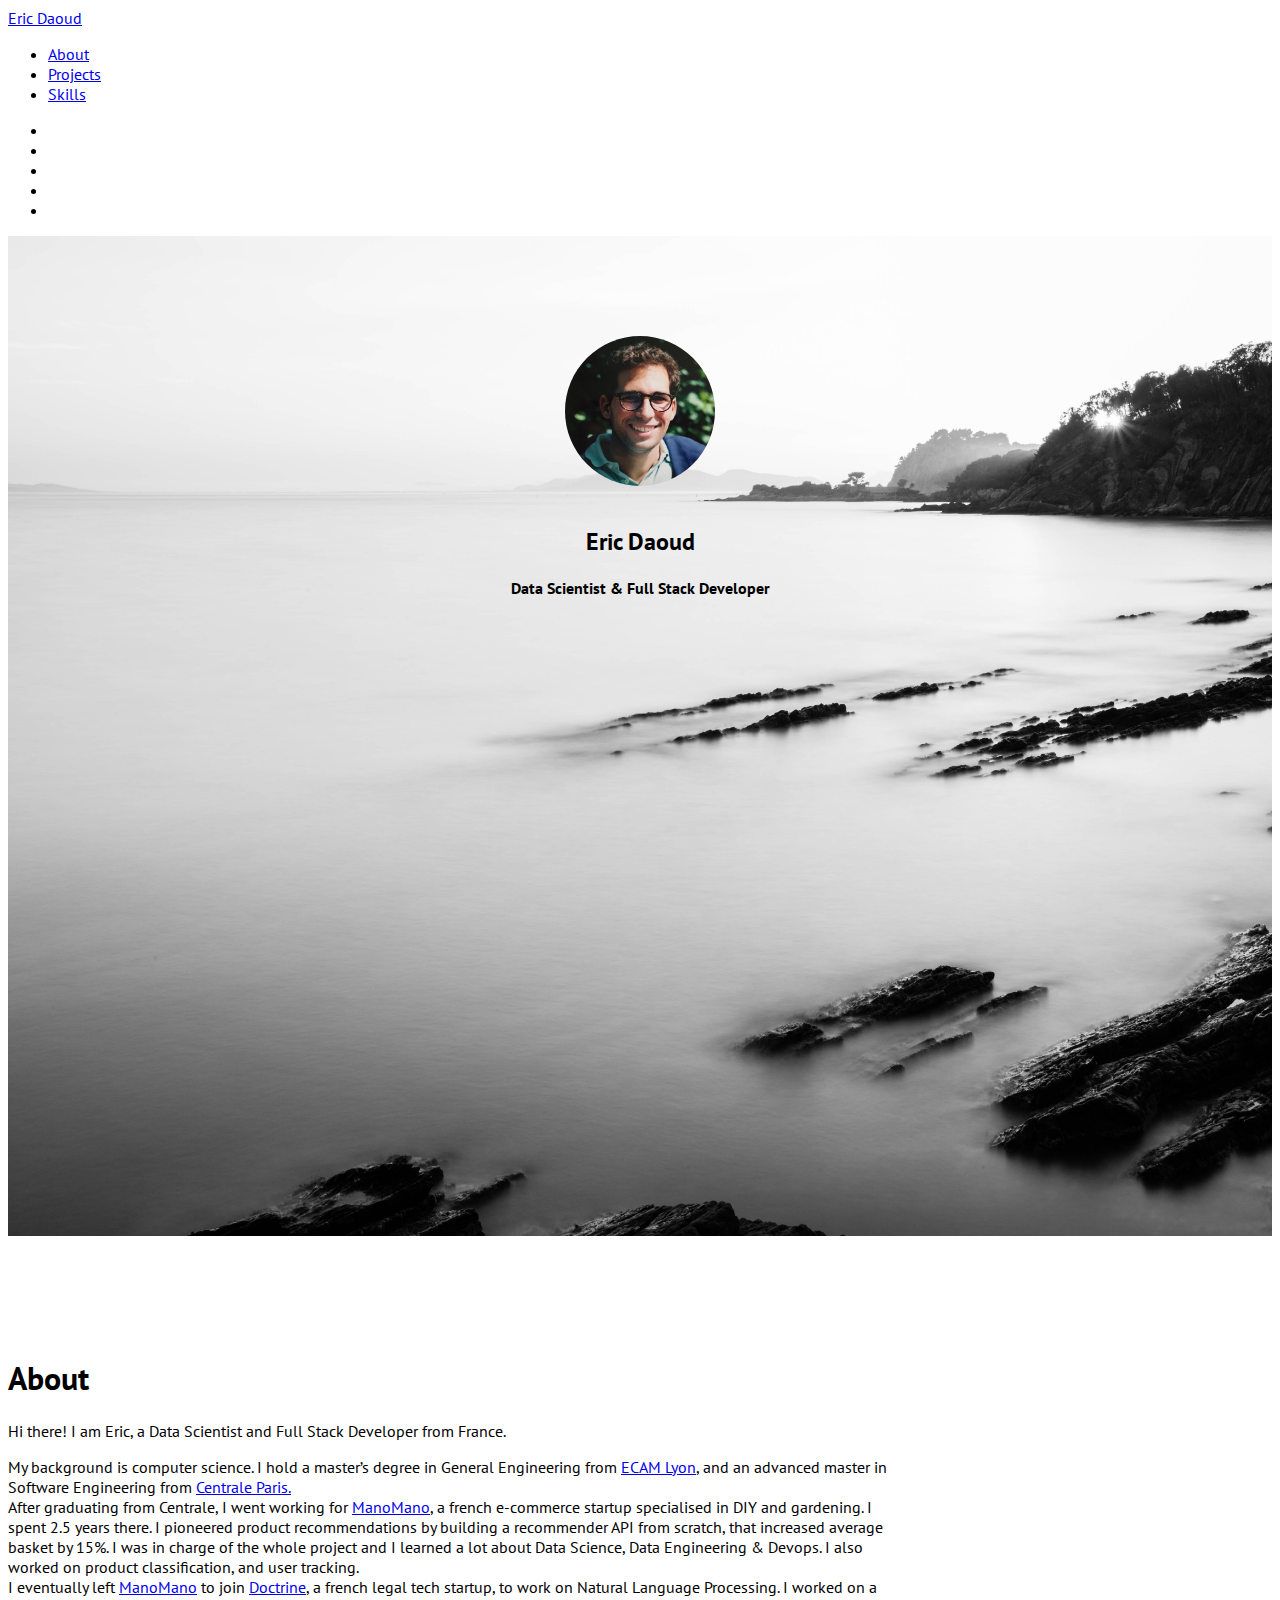
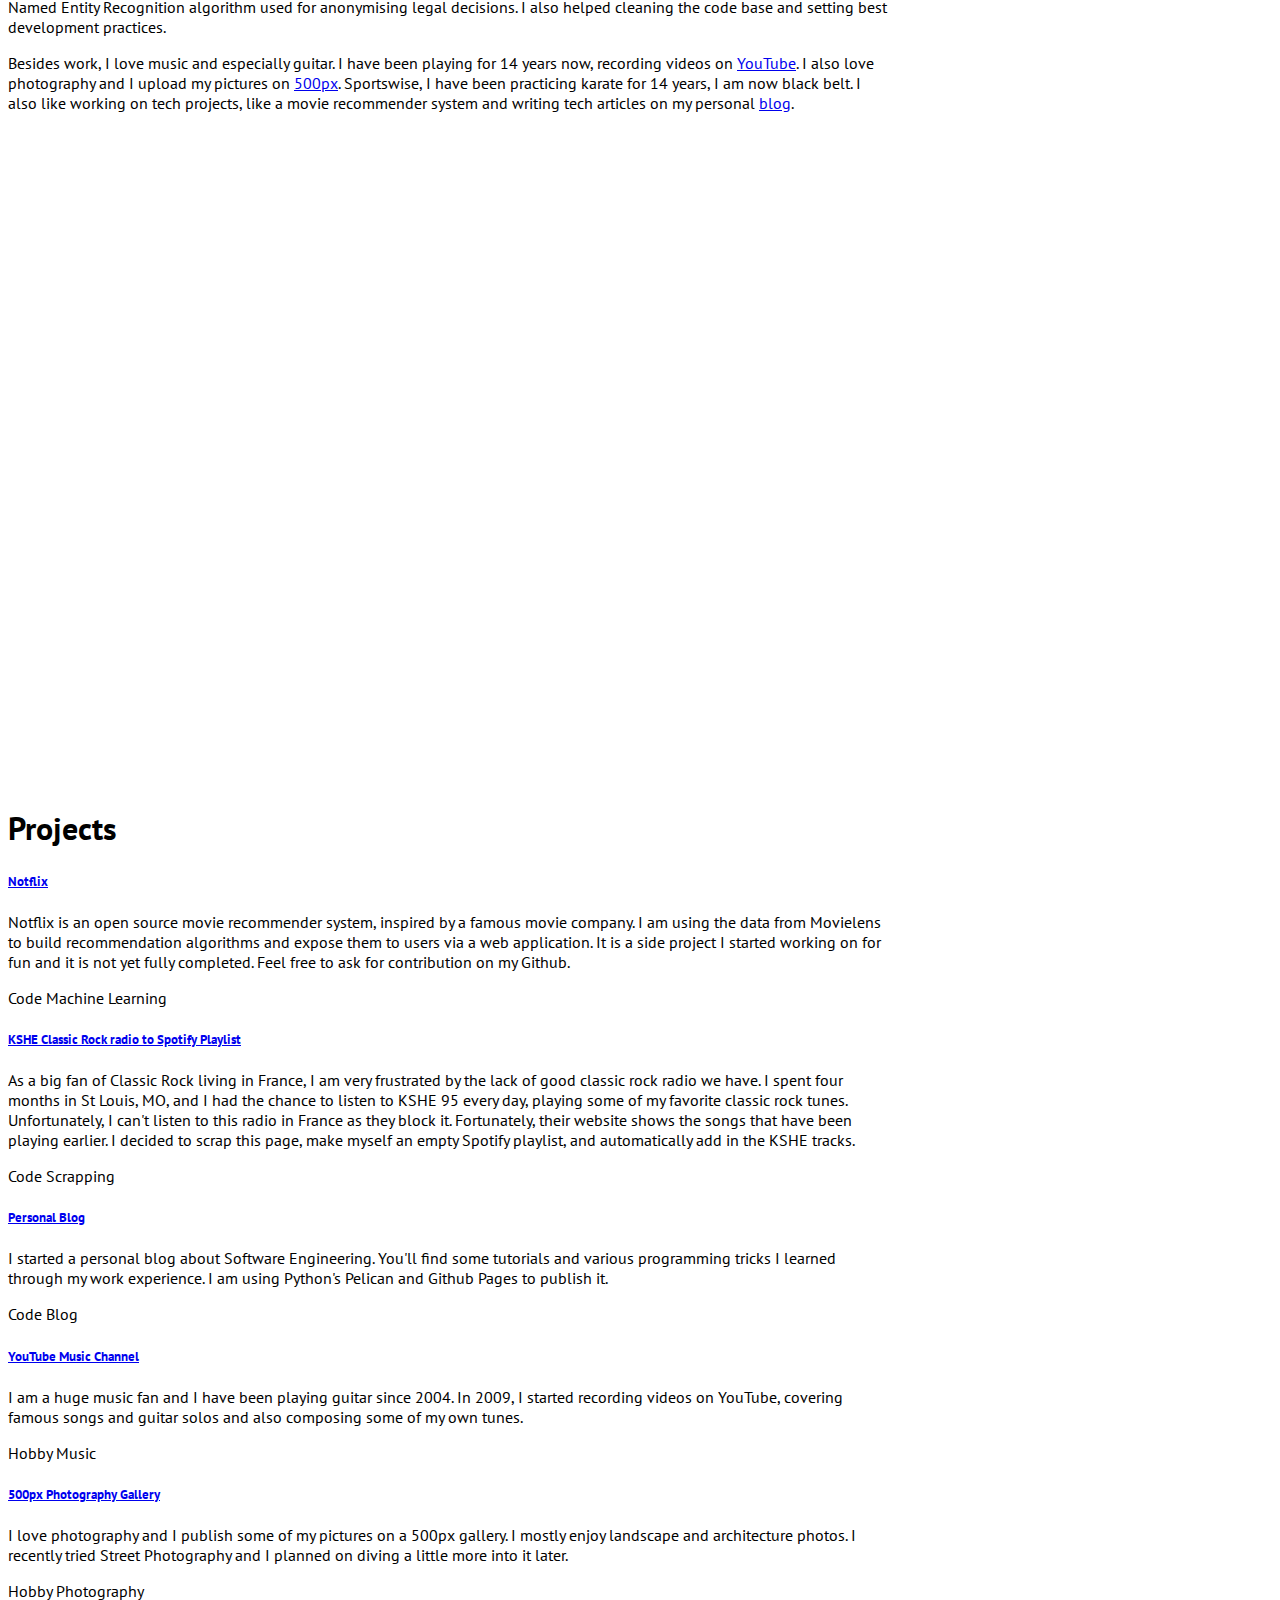
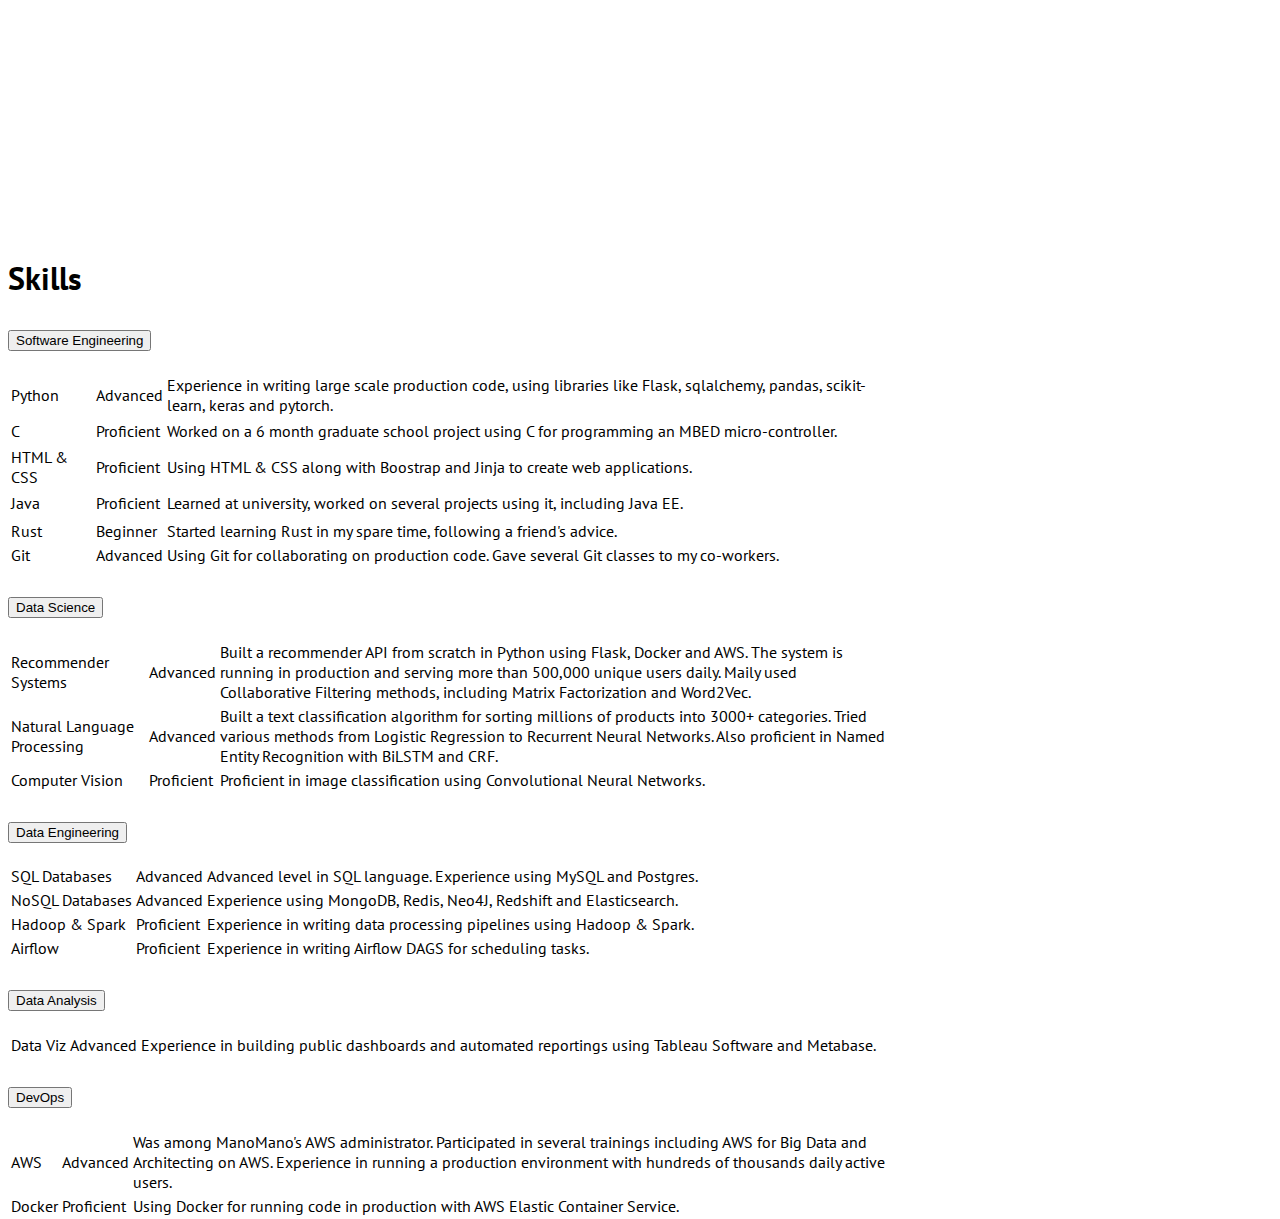
==== index.html @ 596c25ce "social links in nav" ====
<!DOCTYPE html>
<html>
<head>
  <title>Eric Daoud</title>
  <meta charset="utf-8">
  <meta name="viewport" content="width=device-width, initial-scale=1">
  <link rel="stylesheet" href="https://stackpath.bootstrapcdn.com/bootstrap/4.2.1/css/bootstrap.min.css" integrity="sha384-GJzZqFGwb1QTTN6wy59ffF1BuGJpLSa9DkKMp0DgiMDm4iYMj70gZWKYbI706tWS" crossorigin="anonymous">
  <link rel="stylesheet" href="static/style.css"> 
  <script src="https://ajax.googleapis.com/ajax/libs/jquery/3.3.1/jquery.min.js"></script>
  <script src="https://cdnjs.cloudflare.com/ajax/libs/popper.js/1.14.3/umd/popper.min.js"></script>
  <script src="https://maxcdn.bootstrapcdn.com/bootstrap/4.1.3/js/bootstrap.min.js"></script>
  <link rel="stylesheet" href="https://use.fontawesome.com/releases/v5.6.3/css/all.css" integrity="sha384-UHRtZLI+pbxtHCWp1t77Bi1L4ZtiqrqD80Kn4Z8NTSRyMA2Fd33n5dQ8lWUE00s/" crossorigin="anonymous">

  <!-- Global site tag (gtag.js) - Google Analytics -->
  <script async src="https://www.googletagmanager.com/gtag/js?id=UA-105599779-2"></script>
  <script>
    window.dataLayer = window.dataLayer || [];
    function gtag(){dataLayer.push(arguments);}
    gtag('js', new Date());

    gtag('config', 'UA-105599779-2');
  </script>

</head>

<body data-spy="scroll" data-target=".navbar" data-offset="50">


<nav class="navbar navbar-expand-sm bg-dark navbar-dark fixed-top">
  <a class="navbar-brand" href="#">Eric Daoud</a>

  <ul class="navbar-nav mr-auto">
    <li class="nav-item"><a class="nav-link" href="#about">About</a></li>
    <li class="nav-item"><a class="nav-link" href="#projects">Projects</a></li>
    <li class="nav-item"><a class="nav-link" href="#skills">Skills</a></li>
  </ul>
  
  <ul class="navbar-nav">
    <li class="nav-item"><a class="nav-link" href="https://twitter.com/ericdaoud"><i class="nav-link fab fa-twitter"></i></a></li>
    <li class="nav-item"><a class="nav-link" href="https://www.linkedin.com/in/ericdaoud/"><i class="nav-link fab fa-linkedin-in"></i></a></li>
    <li class="nav-item"><a class="nav-link" href="https://github.com/ericdaat"><i class="nav-link fab fa-github"></i></a></li>
    <li class="nav-item"><a class="nav-link" href="https://500px.com/ericda"><i class="nav-link fab fa-500px"></i></a></li>
    <li class="nav-item"><a class="nav-link" href="https://www.youtube.com/user/ericmusic13"><i class="nav-link fab fa-youtube"></i></a></li>
  </ul>
</nav>
  
<div id="home" class="container-fluid">
  <img src="static/eric.jpg" class="avatar">
  <h2>Eric Daoud</h2>
  <h4>Data Scientist & Full Stack Developer</h4>
</div>

<div id="about" class="container-fluid section">
  <h1>About</h1>
    <p>Hi there! I am Eric, a Data Scientist and Full Stack Developer from France.</p>

    <p>My background is computer science. I hold a master’s degree in General Engineering from <a href="https://ecam.fr">ECAM Lyon</a>, and an advanced master in Software Engineering from <a href="http://www.centralesupelec.fr/">Centrale Paris.</a><br>
    After graduating from Centrale, I went working for <a href="https://manomano.fr">ManoMano</a>, a french e-commerce startup specialised in DIY and gardening. I spent 2.5 years there. I pioneered product recommendations by building a recommender API from scratch, that increased average basket by 15%. I was in charge of the whole project and I learned a lot about Data Science, Data Engineering & Devops. I also worked on product classification, and user tracking.<br>
    I eventually left <a href="https://manomano.fr">ManoMano</a> to join <a href="https://doctrine.fr">Doctrine</a>, a french legal tech startup, to work on Natural Language Processing. I worked on a Named Entity Recognition algorithm used for anonymising legal decisions. I also helped cleaning the code base and setting best development practices.<p>

    <p>Besides work, I love music and especially guitar. I have been playing for 14 years now, recording videos on <a href="https://youtube.com/ericmusic13">YouTube</a>. I also love photography and I upload my pictures on <a href="https://500px.com/ericda">500px</a>. Sportswise, I have been practicing karate for 14 years, I am now black belt. I also like working on tech projects, like a movie recommender system and writing tech articles on my personal <a href="https://ericdaat.github.io">blog</a>.</p>
</div>

<div id="projects" class="container-fluid section">
  <h1>Projects</h1>

  <div class="media mt-5">
    <div class="media-body">
      <h5 class="mt-0"><a href="https://notflix.edaoud.com/">Notflix</a></h5>
      <p>Notflix is an open source movie recommender system, inspired by a famous movie company. I am using the data from Movielens
      to build recommendation algorithms and expose them to users via a web application. It is a side project I started working on 
      for fun and it is not yet fully completed. Feel free to ask for contribution on my Github.</p>
        <span class="badge badge-dark">Code</span>
        <span class="badge badge-dark">Machine Learning</span>
    </div>
  </div>

  <div class="media mt-5">
    <div class="media-body">
      <h5 class="mt-0"><a href="https://ericdaat.github.io/scraping-kshe-radio-to-spotify-playlist.html">KSHE Classic Rock radio to Spotify Playlist</a></h5>
      <p>As a big fan of Classic Rock living in France, I am very frustrated by the lack of good classic rock radio we have. I spent four months in St Louis, MO, and I had the chance to listen to KSHE 95 every day, playing some of my favorite classic rock tunes. Unfortunately, I can't listen to this radio in France as they block it. Fortunately, their website shows the songs that have been playing earlier. I decided to scrap this page, make myself an empty Spotify playlist, and automatically add in the KSHE tracks.</p>
      <span class="badge badge-dark">Code</span>
      <span class="badge badge-dark">Scrapping</span>
    </div>
  </div>

  <div class="media mt-5">
    <div class="media-body">
      <h5 class="mt-0"><a href="https://ericdaat.github.io/">Personal Blog</a></h5>
      <p>I started a personal blog about Software Engineering. You'll find some tutorials and various programming
      tricks I learned through my work experience. I am using Python's Pelican and Github Pages to publish it.</p>
      <span class="badge badge-dark">Code</span>
      <span class="badge badge-dark">Blog</span>
    </div>
  </div>

  <div class="media mt-5">
    <div class="media-body">
      <h5 class="mt-0"><a href="https://youtube.com/ericmusic13">YouTube Music Channel</a></h5>
      <p>I am a huge music fan and I have been playing guitar since 2004. In 2009, I started recording videos
      on YouTube, covering famous songs and guitar solos and also composing some of my own tunes.</p>
      <span class="badge badge-dark">Hobby</span>
      <span class="badge badge-dark">Music</span>
    </div>
  </div>

  <div class="media mt-5">
    <div class="media-body">
      <h5 class="mt-0"><a href="https://500px.com/ericda">500px Photography Gallery</a></h5>
      <p>I love photography and I publish some of my pictures on a 500px gallery. I mostly enjoy landscape and architecture photos.
      I recently tried Street Photography and I planned on diving a little more into it later.</p>
      <span class="badge badge-dark">Hobby</span>
      <span class="badge badge-dark">Photography</span>
    </div>
  </div>

</div>

<div id="skills" class="container-fluid section">
  <h1>Skills</h1>

  <div class="accordion" id="accordionExample">
    <div class="card">
      <!-- Section -->
      <div class="card-header" id="headingOne">
        <h2 class="mb-0">
          <button class="btn btn-link" type="button" data-toggle="collapse" data-target="#collapseOne" aria-expanded="false" aria-controls="collapseOne">
            Software Engineering
          </button>
        </h2>
      </div>
      <div id="collapseOne" class="collapse" aria-labelledby="headingOne" data-parent="#accordionExample">
        <div class="card-body">
          <table class="table table-sm table-borderless">
            <tbody>
              <tr>
                <td>Python</td>
                <td><span class="badge badge-dark">Advanced</span></td>
                <td>Experience in writing large scale production code, using libraries
                like Flask, sqlalchemy, pandas, scikit-learn, keras and pytorch.</td>
              </tr>
              <tr>
                <tr>
                <td>C</td>
                <td><span class="badge badge-dark">Proficient</span></td>
                <td>Worked on a 6 month graduate school project using C for programming an MBED micro-controller.</td>
              </tr>
              <tr>
                <tr>
                <td>HTML & CSS</td>
                <td><span class="badge badge-dark">Proficient</span></td>
                <td>Using HTML & CSS along with Boostrap and Jinja to create web applications.</td>
              </tr>
              <tr>
                <tr>
                <td>Java</td>
                <td><span class="badge badge-dark">Proficient</span></td>
                <td>Learned at university, worked on several projects using it, including Java EE.</td>
              </tr>
              <tr>
                <tr>
                <tr>
                <td>Rust</td>
                <td><span class="badge badge-dark">Beginner</span></td>
                <td>Started learning Rust in my spare time, following a friend's advice.</td>
              </tr>
              <tr>
                <td>Git</td>
                <td><span class="badge badge-dark">Advanced</span></td>
                <td>Using Git for collaborating on production code. Gave several Git classes to my co-workers.</td>
              </tr>
            </tbody>
          </table>
        </div>
      </div>
    </div>

    <!-- Section -->
    <div class="card">
      <div class="card-header" id="headingTwo">
        <h2 class="mb-0">
          <button class="btn btn-link collapsed" type="button" data-toggle="collapse" data-target="#collapseTwo" aria-expanded="false" aria-controls="collapseTwo">
            Data Science
          </button>
        </h2>
      </div>
      <div id="collapseTwo" class="collapse" aria-labelledby="headingTwo" data-parent="#accordionExample">
        <div class="card-body">
          <table class="table table-sm table-borderless">
              <tbody>
                <tr>
                  <td>Recommender Systems</td>
                  <td><span class="badge badge-dark">Advanced</span></td>
                  <td>Built a recommender API from scratch in Python using Flask, Docker and AWS.
                  The system is running in production and serving more than 500,000 unique users daily.
                  Maily used Collaborative Filtering methods, including Matrix Factorization and Word2Vec.</td>
                </tr>
                <tr>
                  <td>Natural Language Processing</td>
                  <td><span class="badge badge-dark">Advanced</span></td>
                  <td>Built a text classification algorithm for sorting millions of products into 3000+ categories.
                  Tried various methods from Logistic Regression to Recurrent Neural Networks. Also proficient in
                  Named Entity Recognition with BiLSTM and CRF.</td>
                </tr>
                <tr>
                  <td>Computer Vision</td>
                  <td><span class="badge badge-dark">Proficient</span></td>
                  <td>Proficient in image classification using Convolutional Neural Networks.</td>
                </tr>
              </tbody>
            </table>
        </div>
      </div>
    </div>

    <!-- Section -->
    <div class="card">
      <div class="card-header" id="headingThree">
        <h2 class="mb-0">
          <button class="btn btn-link collapsed" type="button" data-toggle="collapse" data-target="#collapseThree" aria-expanded="false" aria-controls="collapseThree">
            Data Engineering
          </button>
        </h2>
      </div>
      <div id="collapseThree" class="collapse" aria-labelledby="headingThree" data-parent="#accordionExample">
        <div class="card-body">
         <table class="table table-sm table-borderless">
              <tbody>
                <tr>
                  <td>SQL Databases</td>
                  <td><span class="badge badge-dark">Advanced</span></td>
                  <td>Advanced level in SQL language. Experience using MySQL and Postgres.</td>
                </tr>
                <tr>
                  <td>NoSQL Databases</td>
                  <td><span class="badge badge-dark">Advanced</span></td>
                  <td>Experience using MongoDB, Redis, Neo4J, Redshift and Elasticsearch.</td>
                </tr>
                <tr>
                  <td>Hadoop & Spark</td>
                  <td><span class="badge badge-dark">Proficient</span></td>
                  <td>Experience in writing data processing pipelines using Hadoop & Spark.</td>
                </tr>
                <tr>
                  <td>Airflow</td>
                  <td><span class="badge badge-dark">Proficient</span></td>
                  <td>Experience in writing Airflow DAGS for scheduling tasks.</td>
                </tr>
              </tbody>
            </table>
        </div>
      </div>
    </div>

    <!-- Section -->
      <div class="card">
        <div class="card-header" id="headingFour">
          <h2 class="mb-0">
            <button class="btn btn-link collapsed" type="button" data-toggle="collapse" data-target="#collapseFour" aria-expanded="false" aria-controls="collapseFour">
              Data Analysis
            </button>
          </h2>
        </div>
        <div id="collapseFour" class="collapse" aria-labelledby="headingFour" data-parent="#accordionExample">
          <div class="card-body">
           <table class="table table-sm table-borderless">
                <tbody>
                  <tr>
                    <td>Data Viz</td>
                    <td><span class="badge badge-dark">Advanced</span></td>
                    <td>Experience in building public dashboards and automated reportings using Tableau Software
                    and Metabase.</td>
                  </tr>
                </tbody>
              </table>
          </div>
        </div>
      </div>

      <!-- Section -->
      <div class="card">
        <div class="card-header" id="headingFive">
          <h2 class="mb-0">
            <button class="btn btn-link collapsed" type="button" data-toggle="collapse" data-target="#collapseFive" aria-expanded="false" aria-controls="collapseFive">
              DevOps
            </button>
          </h2>
        </div>
        <div id="collapseFive" class="collapse" aria-labelledby="headingFive" data-parent="#accordionExample">
          <div class="card-body">
           <table class="table table-sm table-borderless">
                <tbody>
                  <tr>
                    <td>AWS</td>
                    <td><span class="badge badge-dark">Advanced</span></td>
                    <td>Was among ManoMano's AWS administrator. Participated in several trainings including AWS for Big Data
                    and Architecting on AWS. Experience in running a production environment with hundreds of thousands daily
                    active users.</td>
                  </tr>
                  <tr>
                    <td>Docker</td>
                    <td><span class="badge badge-dark">Proficient</span></td>
                    <td>Using Docker for running code in production with AWS Elastic Container Service.</td>
                  </tr>
                </tbody>
              </table>
          </div>
        </div>
      </div>
    </div>
    </div>
  </div>
</body>
---- static/style.css ----
@import url('https://fonts.googleapis.com/css?family=PT+Sans');


body {
    position: relative; 
    height: 100vh;
    font-family: 'PT Sans', sans-serif;
}

/* Avatar */
.avatar {
  vertical-align: middle;
  width: 150px;
  height: 150px;
  border-radius: 50%;
  margin-bottom: 20px;
}

/* Class for every section */
.section {
	min-height:100%;
	max-width:70%;
	padding-top:100px;
	margin-bottom: 50px;
}

/* Class for home section */
#home {
	height:100%;
	background-image: url("cover.jpg");
	background-size:cover;
	text-align:center;
	padding-top:100px;
}
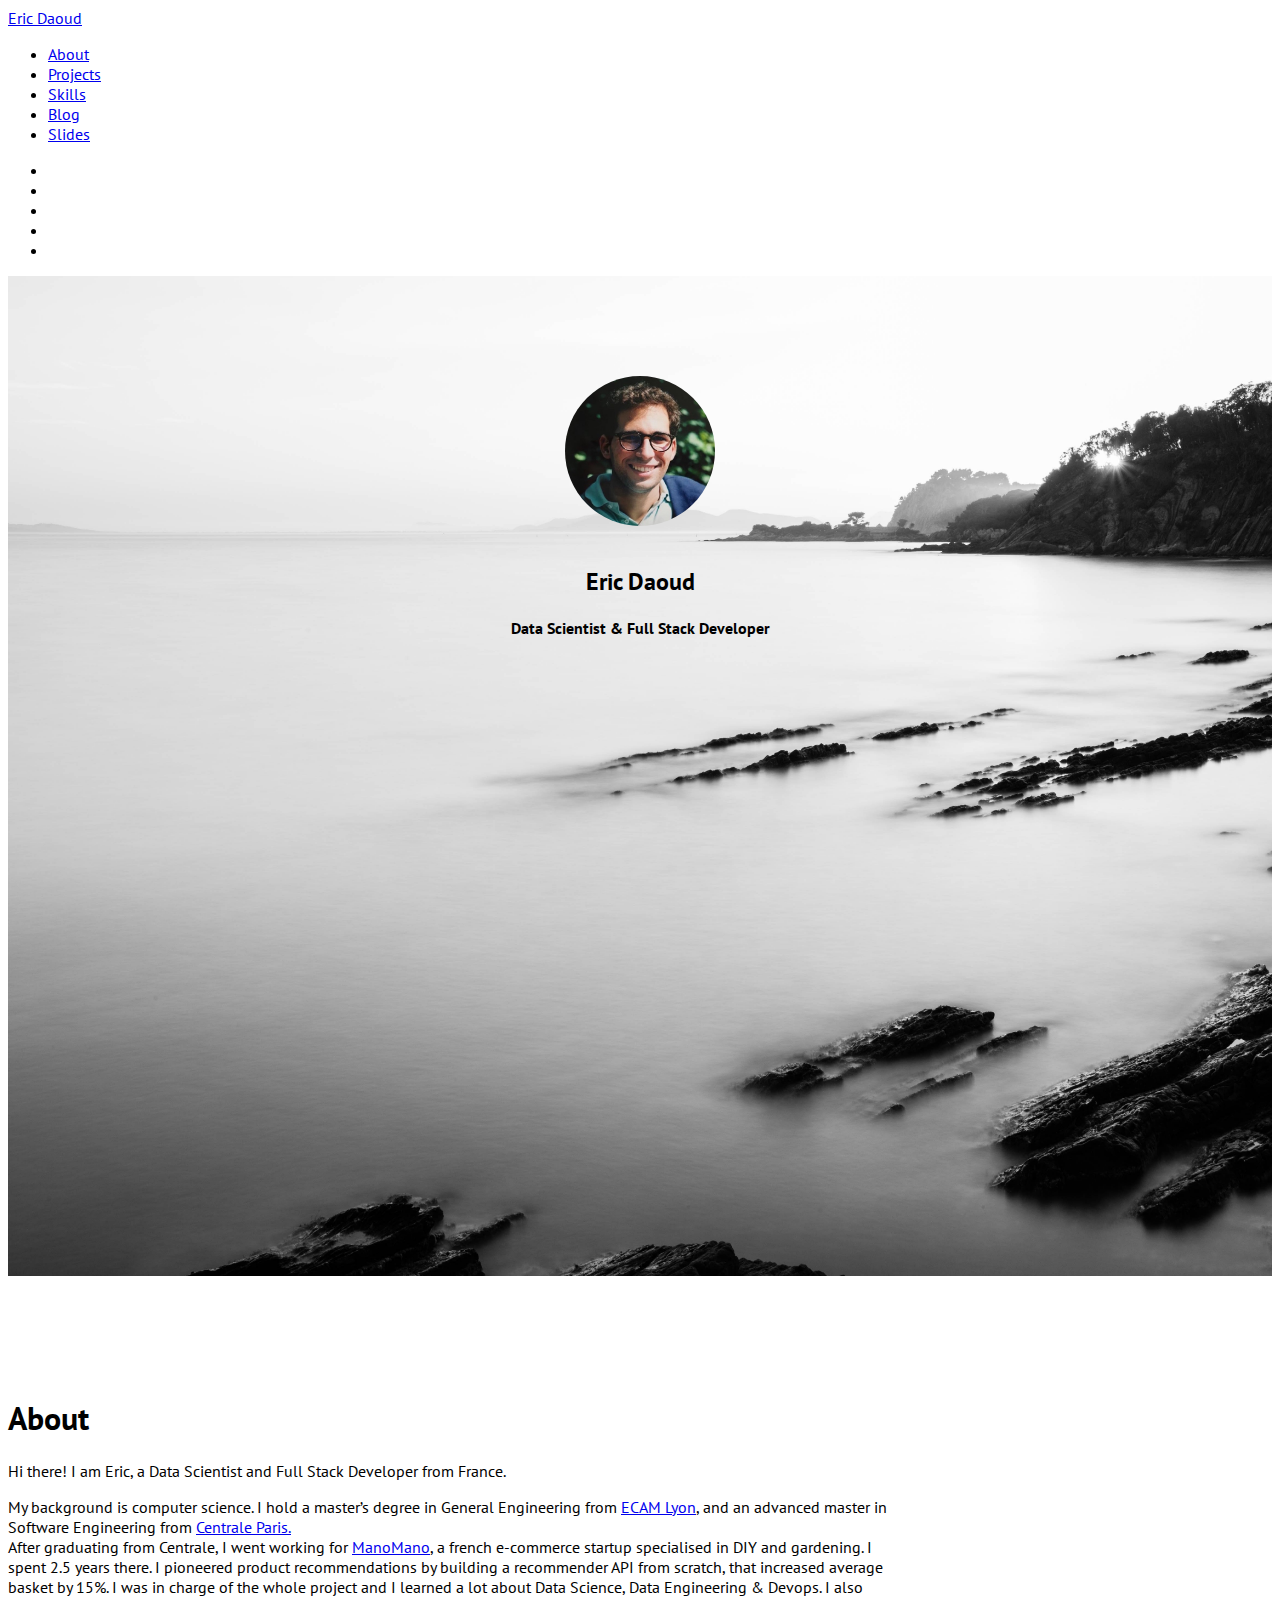
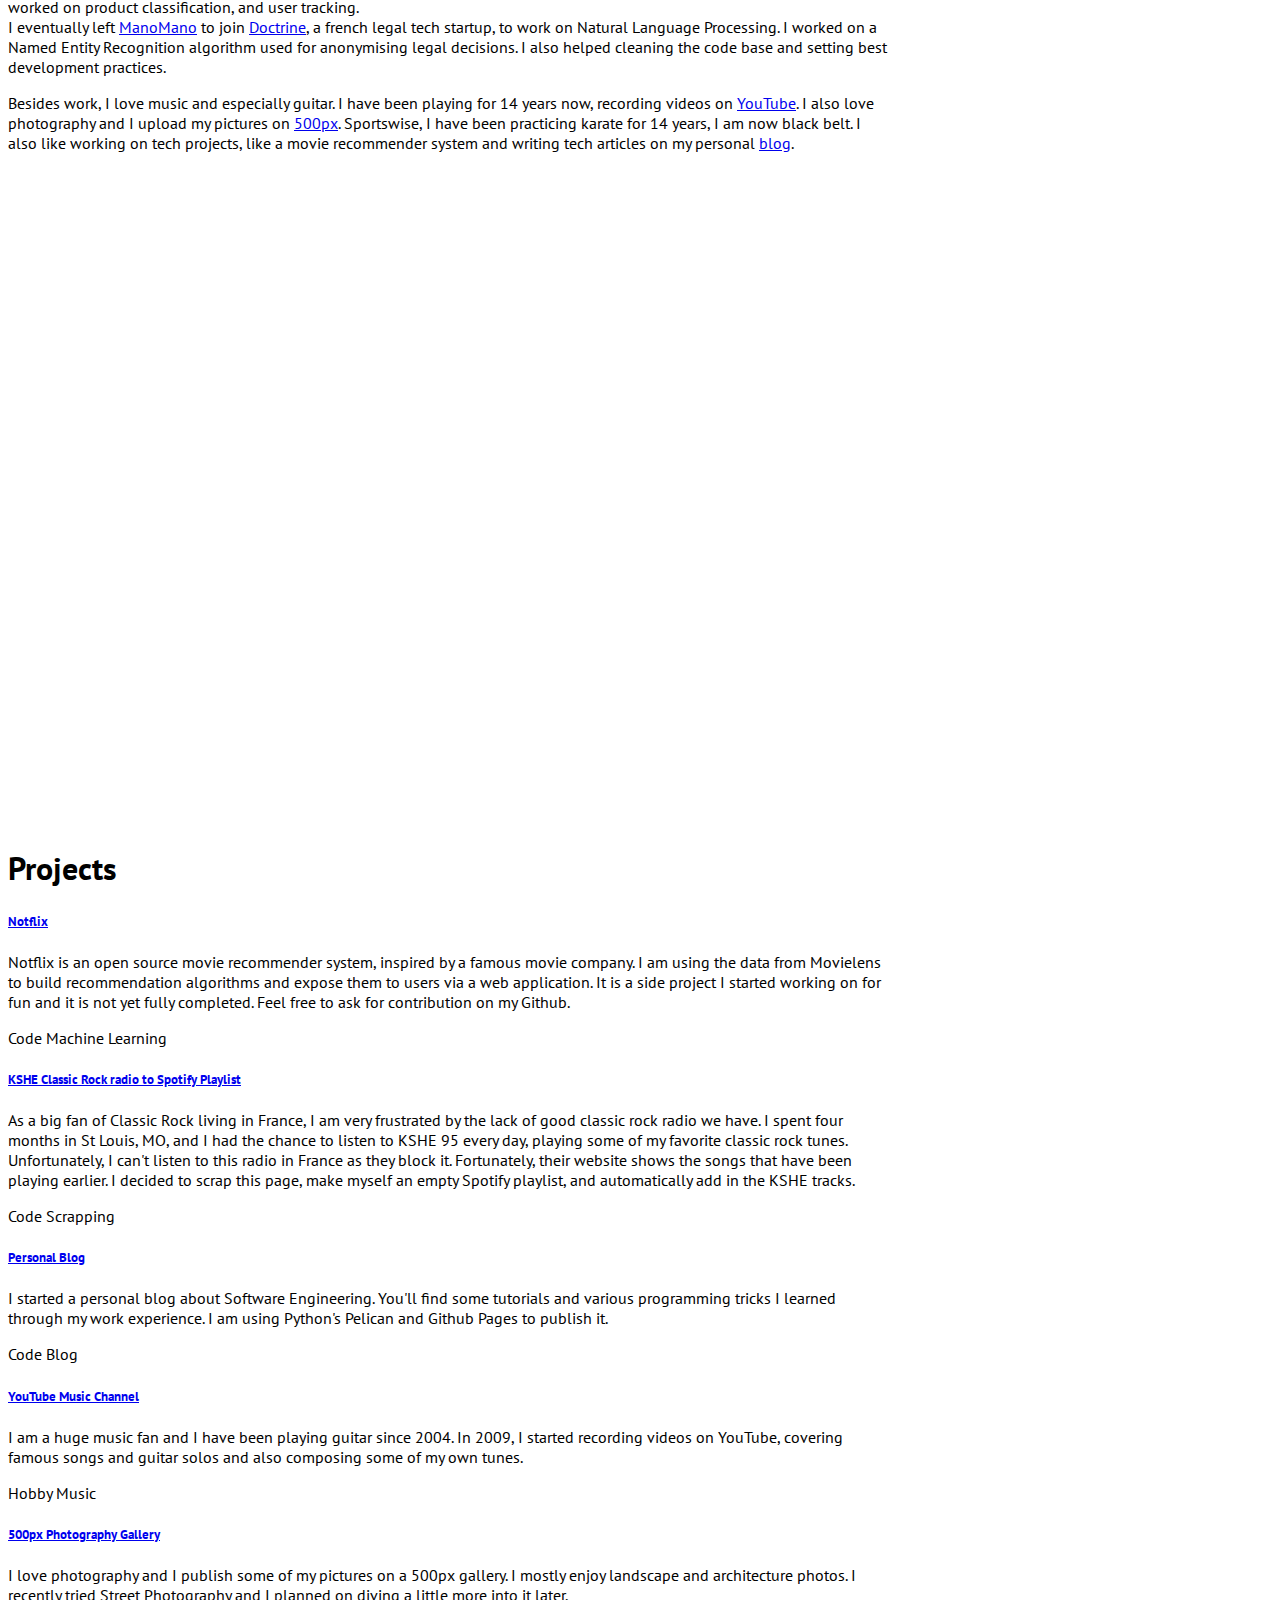
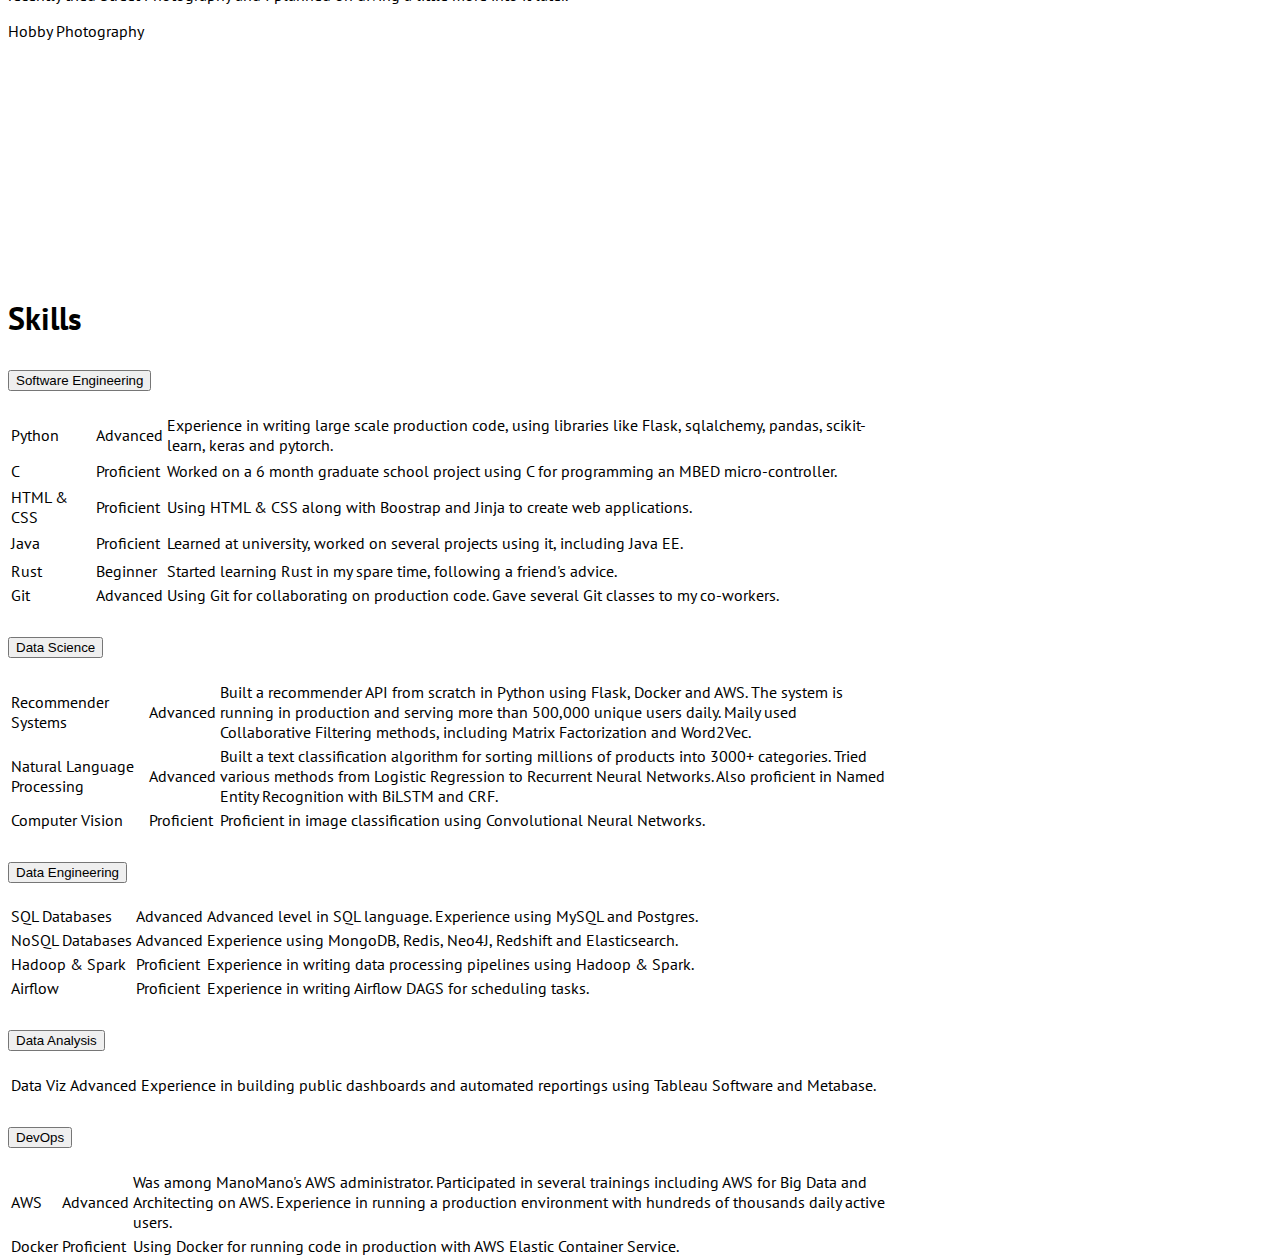
==== commit a6daecb4: "add slides" ====
--- a/index.html
+++ b/index.html
@@ -33,6 +33,8 @@
     <li class="nav-item"><a class="nav-link" href="#about">About</a></li>
     <li class="nav-item"><a class="nav-link" href="#projects">Projects</a></li>
     <li class="nav-item"><a class="nav-link" href="#skills">Skills</a></li>
+    <li class="nav-item"><a class="nav-link" href="https://ericdaat.github.io">Blog</a></li>
+    <li class="nav-item"><a class="nav-link" href="slides/">Slides</a></li>
   </ul>
   
   <ul class="navbar-nav">
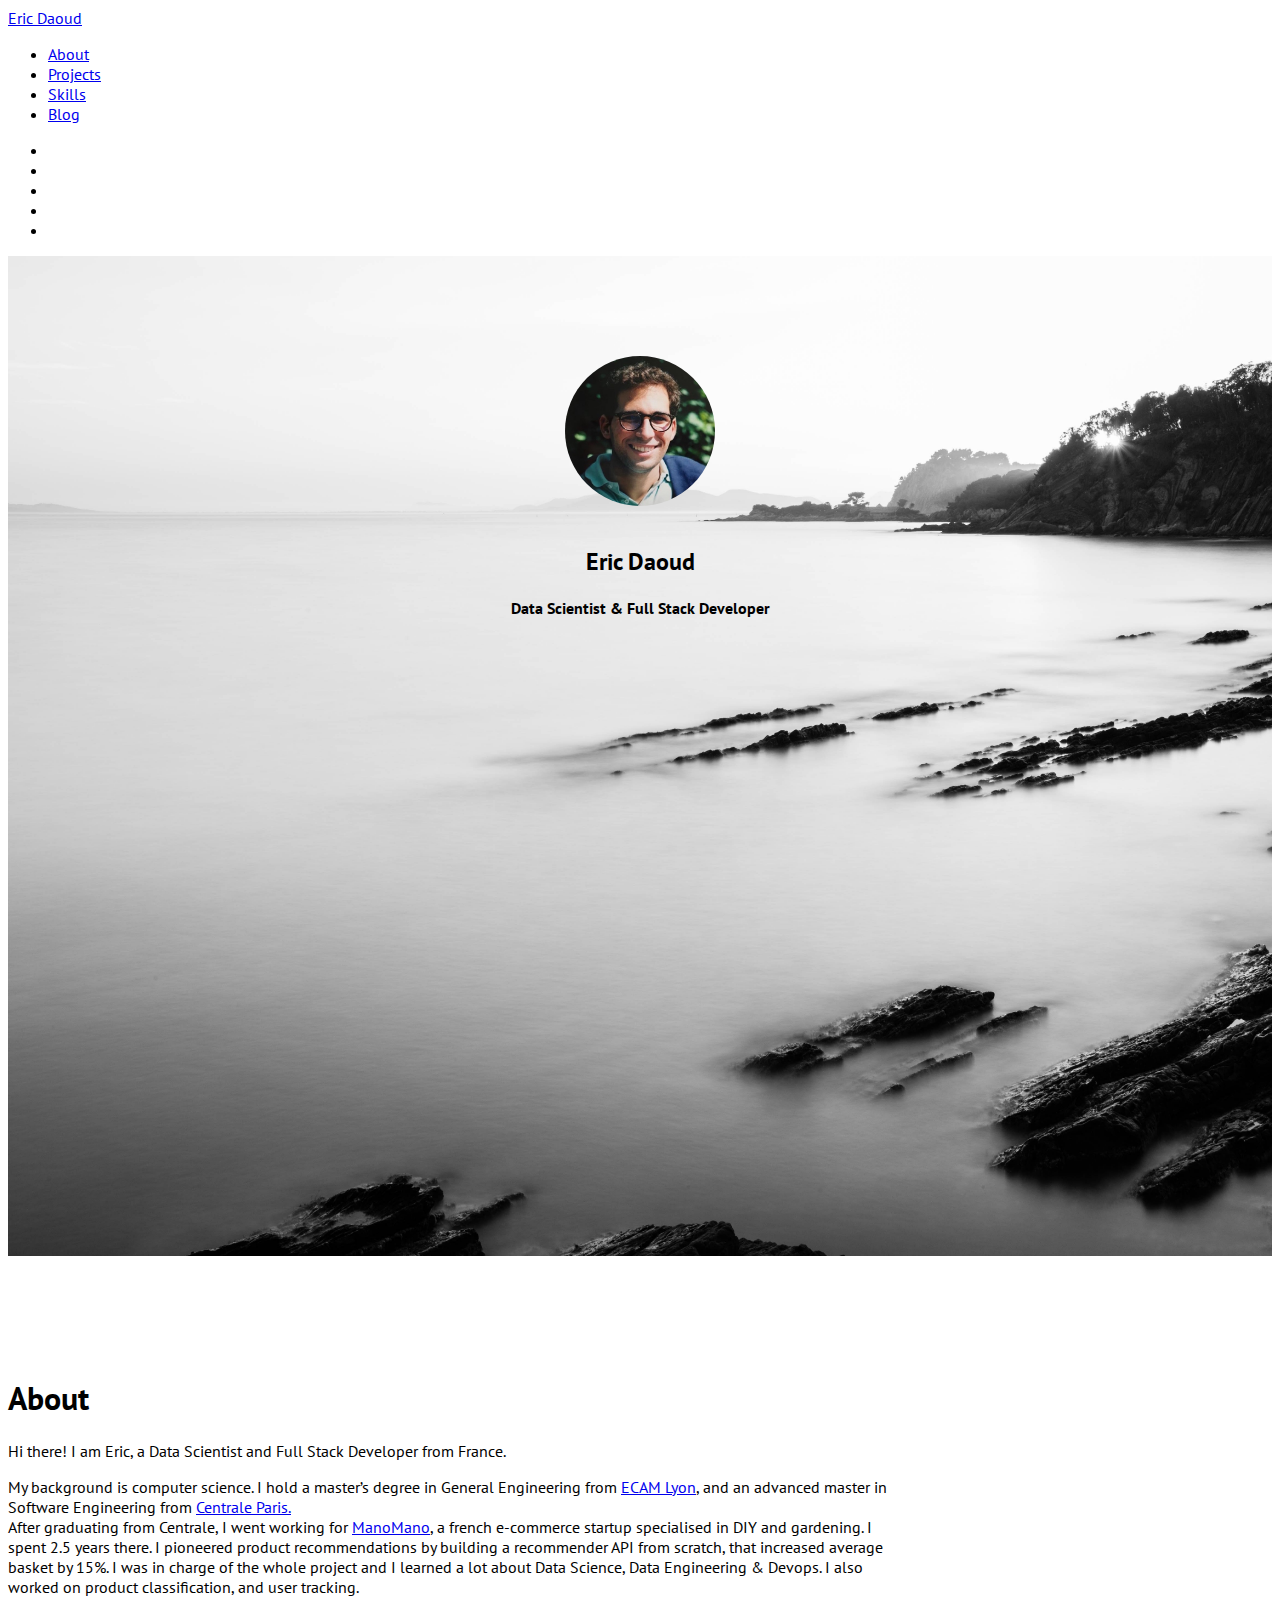
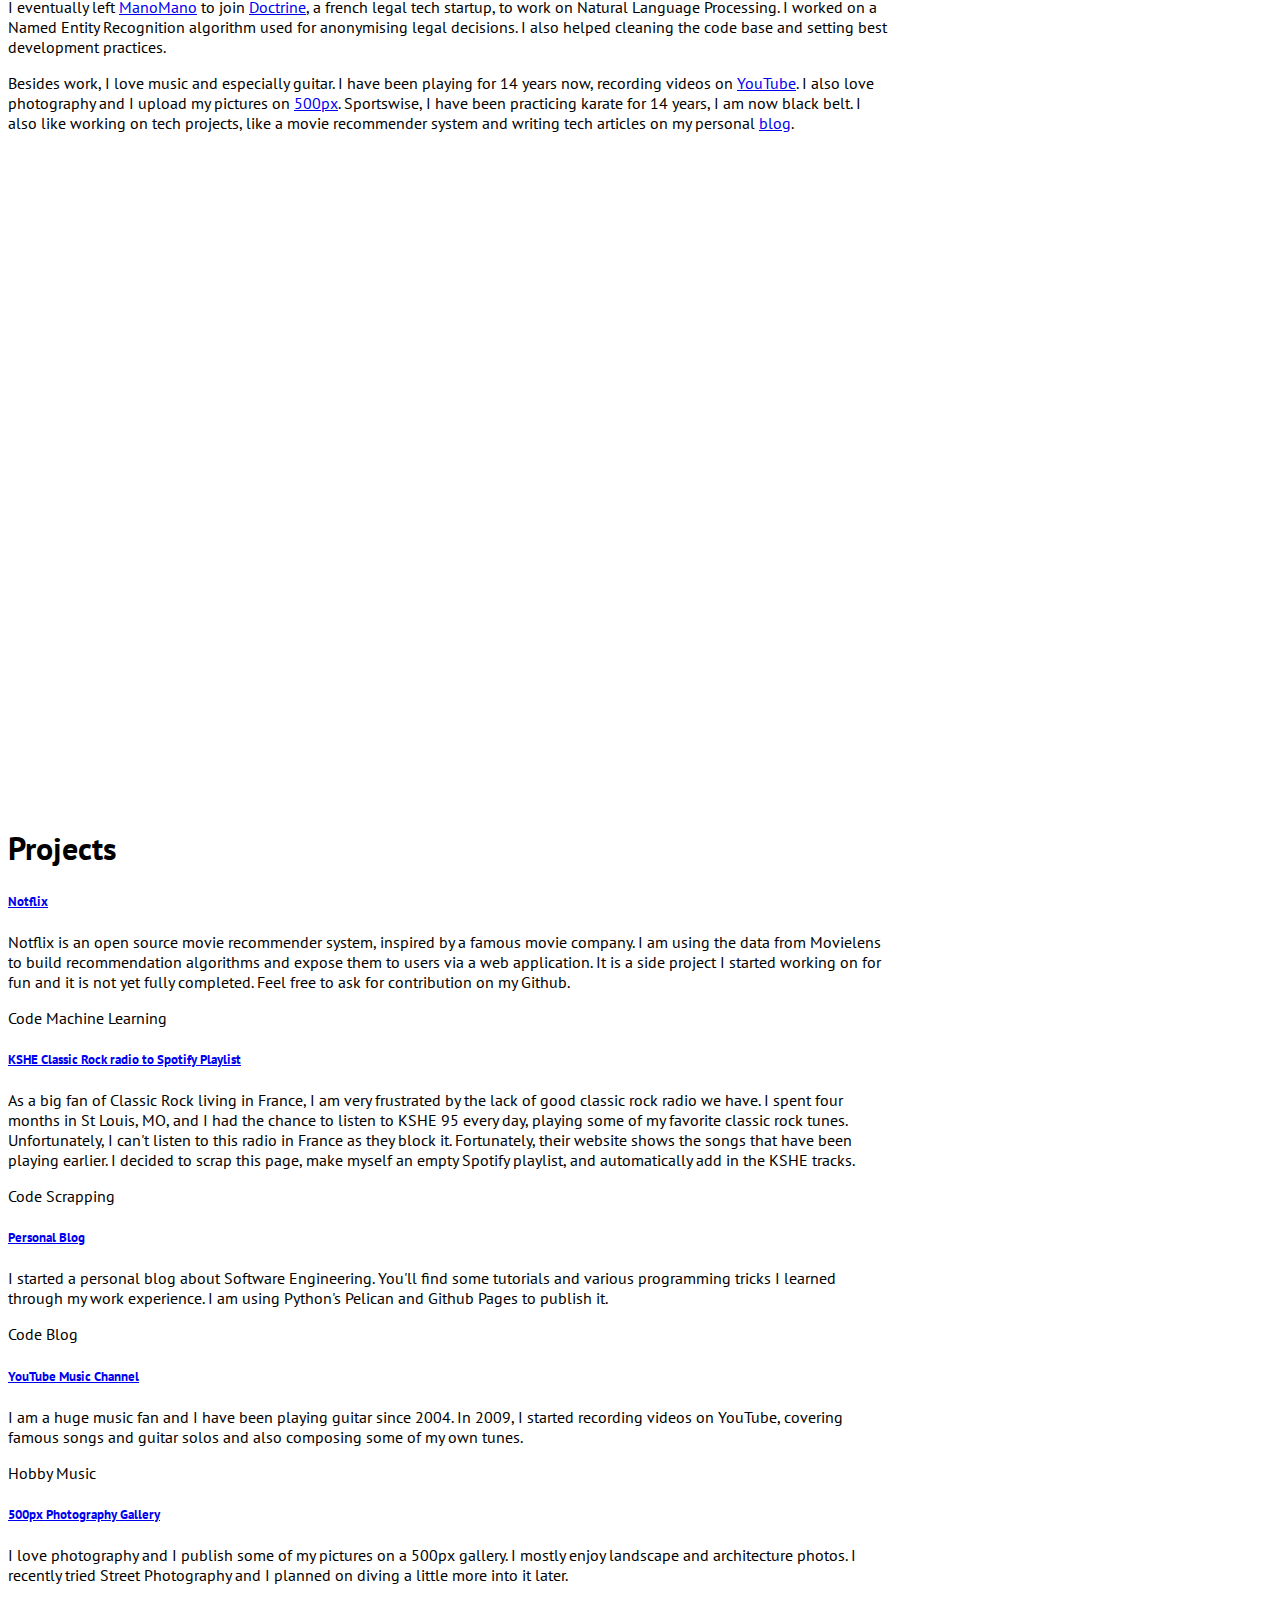
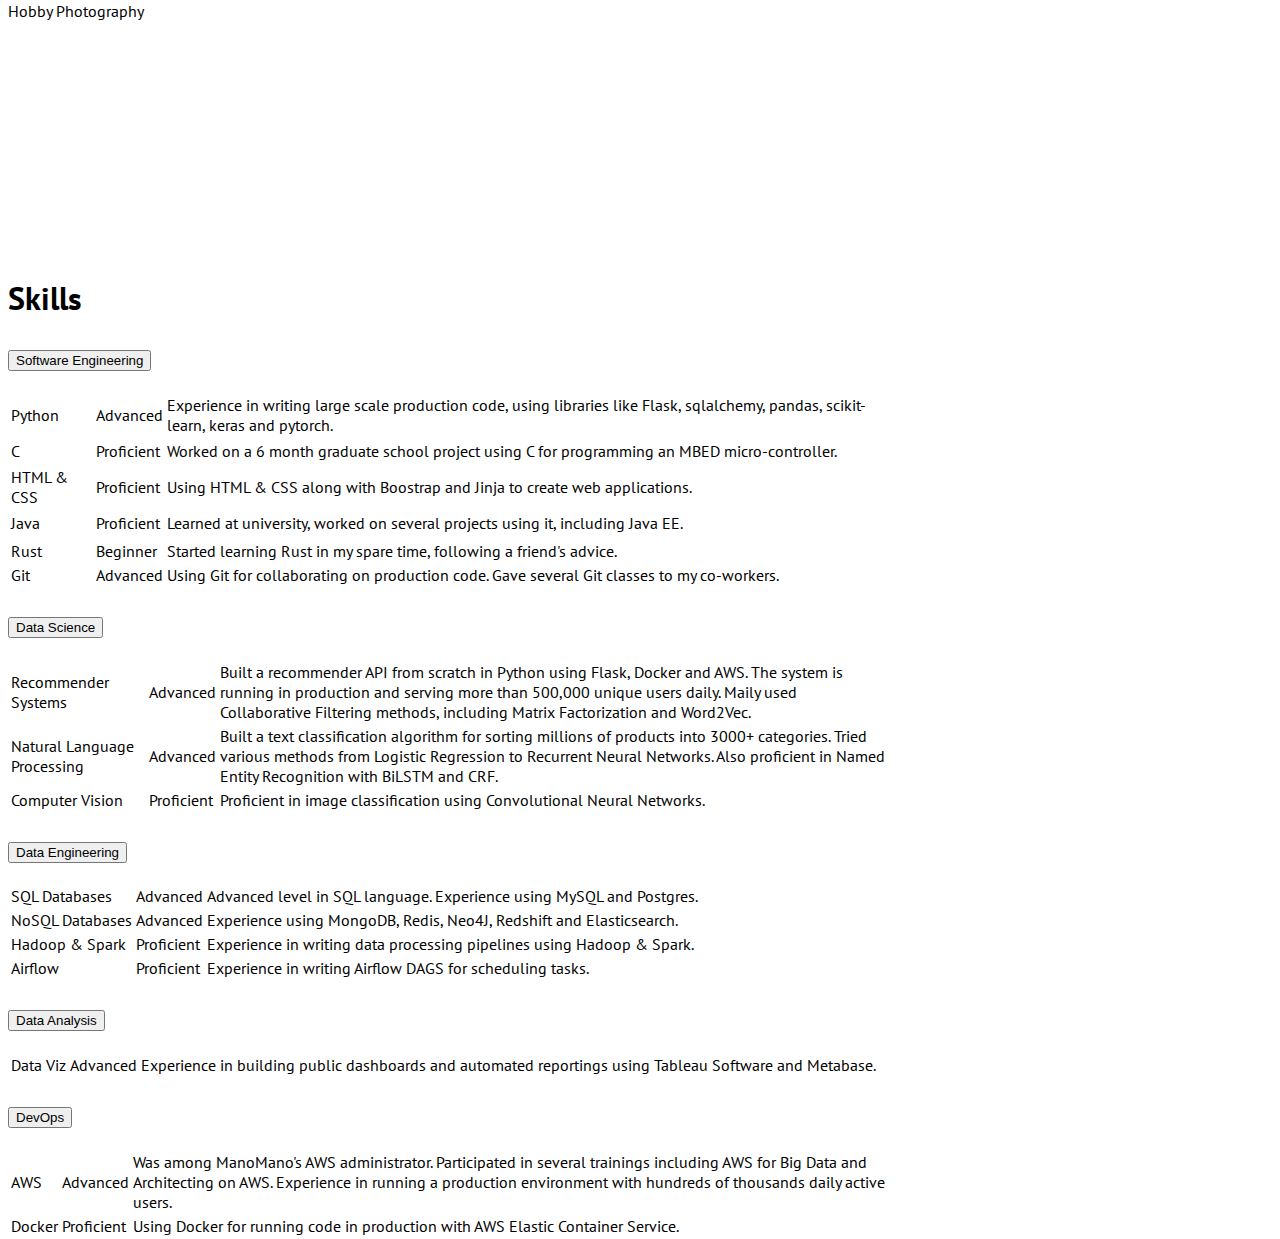
==== commit 305363f1: "removed slides from navbar" ====
--- a/index.html
+++ b/index.html
@@ -34,7 +34,6 @@
     <li class="nav-item"><a class="nav-link" href="#projects">Projects</a></li>
     <li class="nav-item"><a class="nav-link" href="#skills">Skills</a></li>
     <li class="nav-item"><a class="nav-link" href="https://ericdaat.github.io">Blog</a></li>
-    <li class="nav-item"><a class="nav-link" href="slides/">Slides</a></li>
   </ul>
   
   <ul class="navbar-nav">
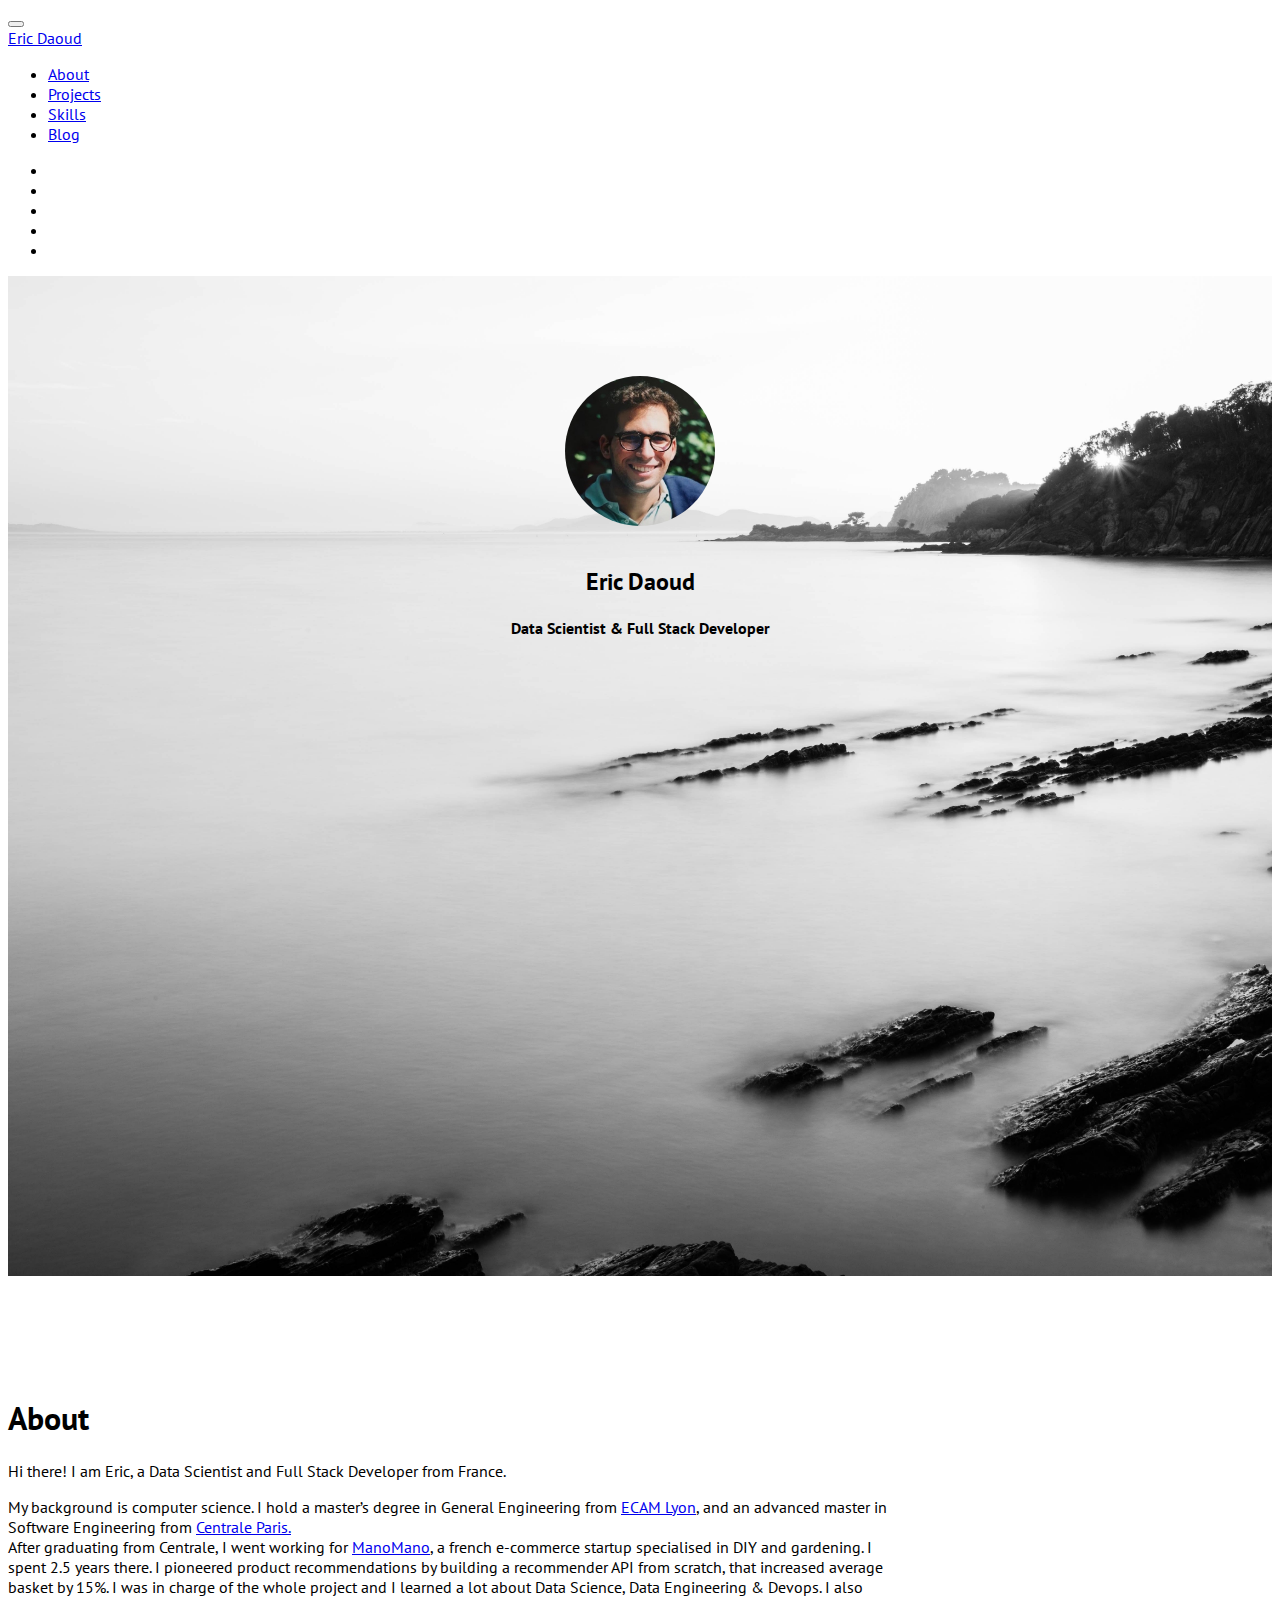
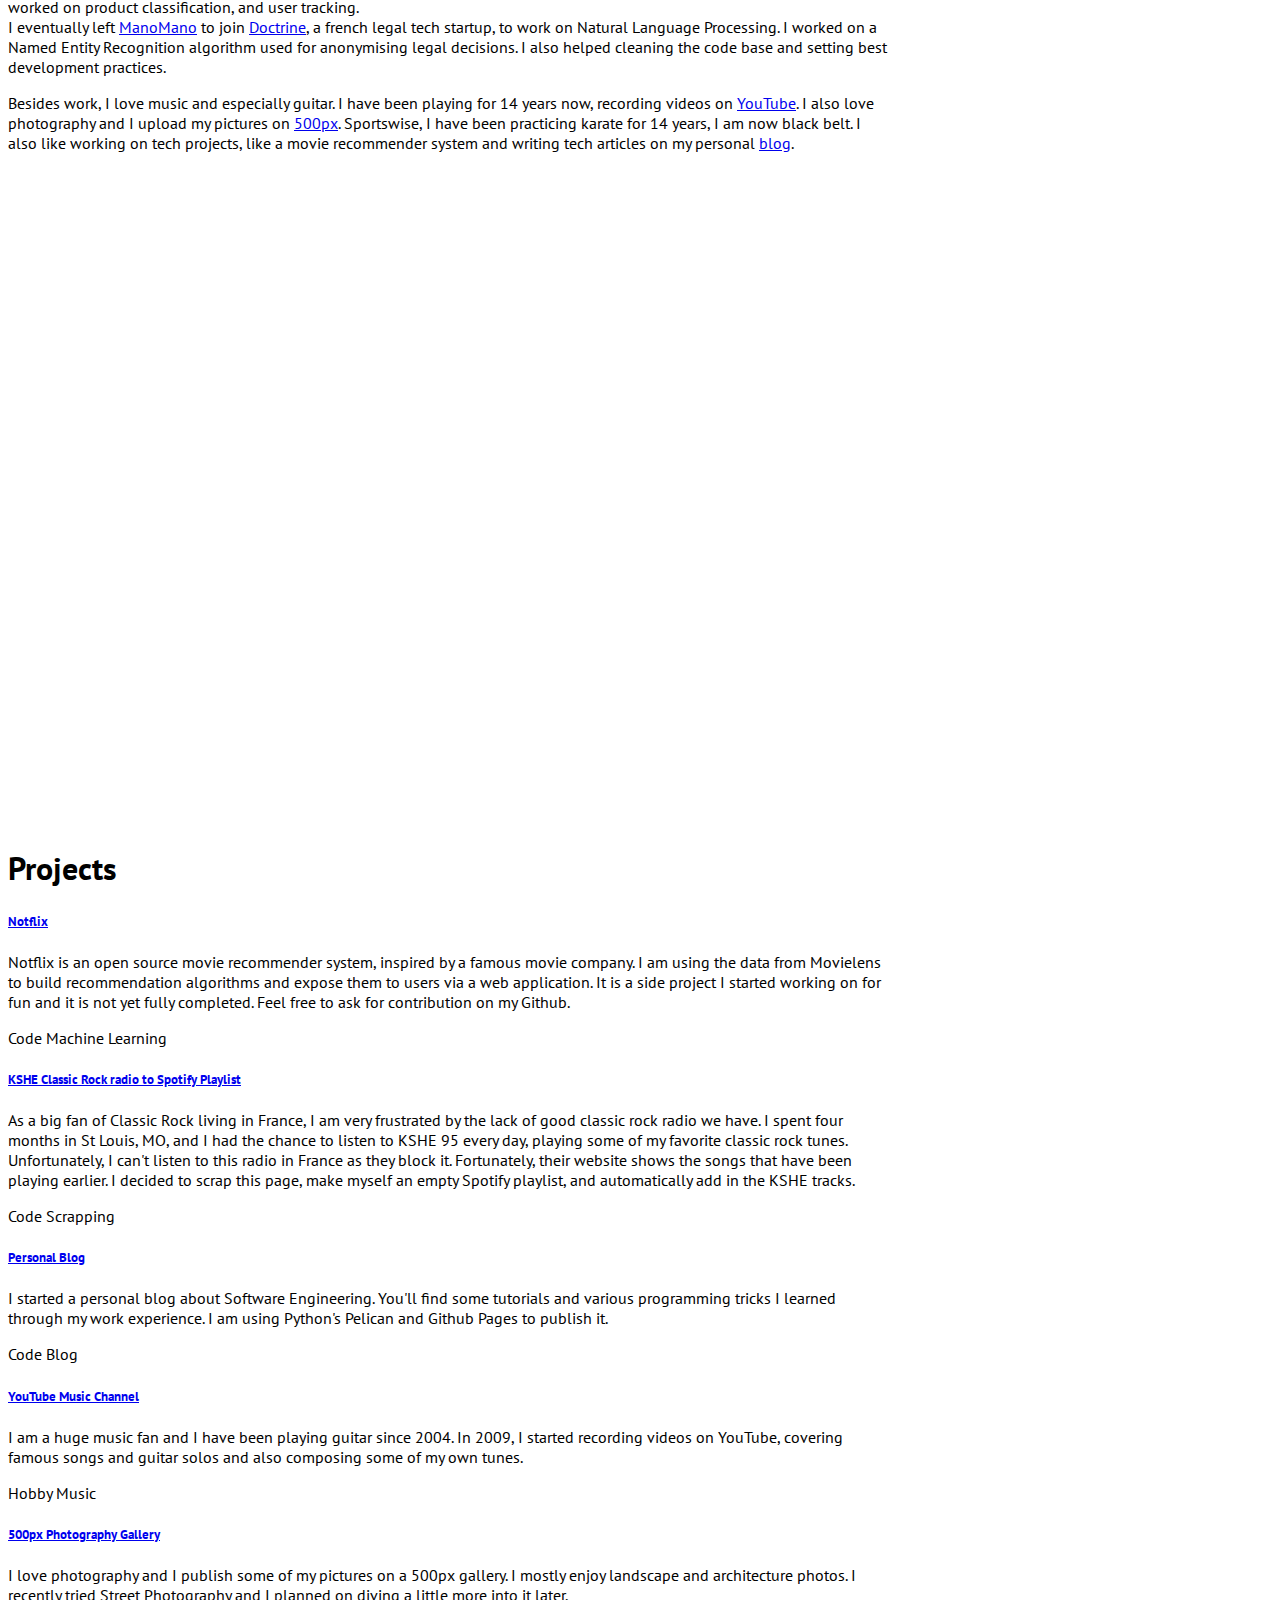
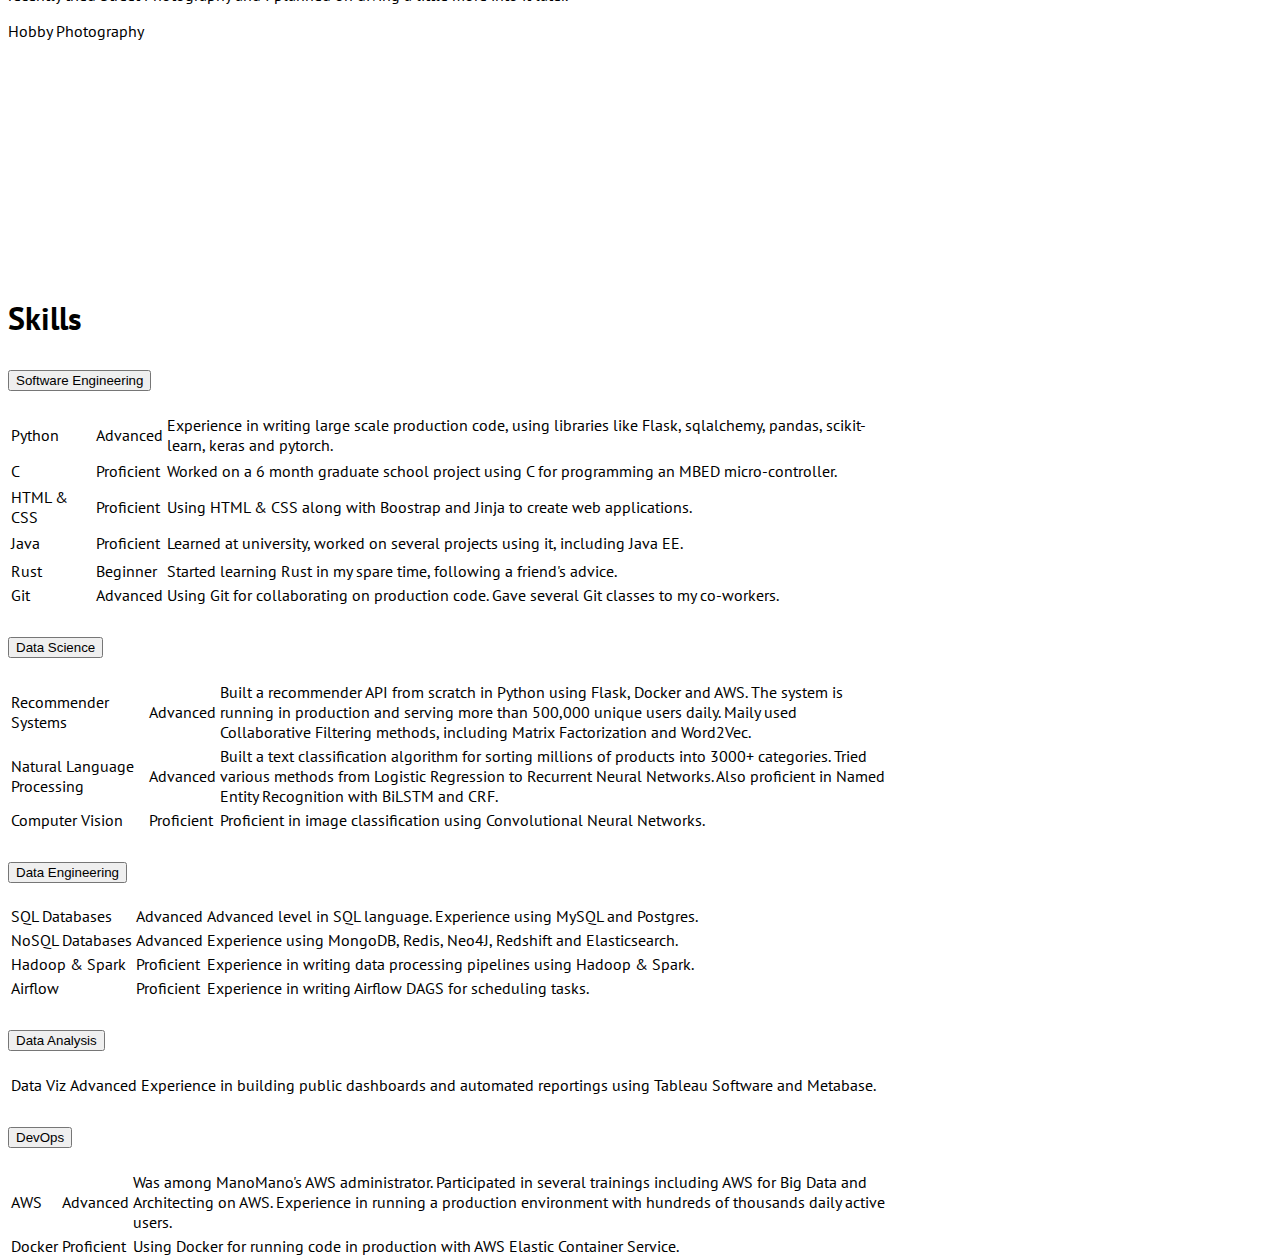
==== commit 4b57d5b9: "responsive table and navbar" ====
--- a/index.html
+++ b/index.html
@@ -21,29 +21,41 @@
     gtag('config', 'UA-105599779-2');
   </script>
 
+  <script src="static/script.js"></script>
 </head>
 
+<nav class="navbar navbar-expand-sm bg-dark navbar-dark fixed-top">
+  <button class="navbar-toggler"
+          type="button"
+          data-toggle="collapse"
+          data-target="#navbarTogglerDemo01"
+          aria-controls="navbarTogglerDemo01"
+          aria-expanded="false"
+          aria-label="Toggle navigation">
+    <span class="navbar-toggler-icon"></span>
+  </button>
+
+  <div class="collapse navbar-collapse" id="navbarTogglerDemo01">
+    <a class="navbar-brand" href="#">Eric Daoud</a>
+
+    <ul class="navbar-nav mr-auto">
+      <li class="nav-item"><a class="nav-link" href="#about">About</a></li>
+      <li class="nav-item"><a class="nav-link" href="#projects">Projects</a></li>
+      <li class="nav-item"><a class="nav-link" href="#skills">Skills</a></li>
+      <li class="nav-item"><a class="nav-link" href="https://ericdaat.github.io">Blog</a></li>
+    </ul>
+    
+    <ul class="navbar-nav">
+      <li class="nav-item"><a class="nav-link" href="https://twitter.com/ericdaoud"><i class="nav-link fab fa-twitter"></i></a></li>
+      <li class="nav-item"><a class="nav-link" href="https://www.linkedin.com/in/ericdaoud/"><i class="nav-link fab fa-linkedin-in"></i></a></li>
+      <li class="nav-item"><a class="nav-link" href="https://github.com/ericdaat"><i class="nav-link fab fa-github"></i></a></li>
+      <li class="nav-item"><a class="nav-link" href="https://500px.com/ericda"><i class="nav-link fab fa-500px"></i></a></li>
+      <li class="nav-item"><a class="nav-link" href="https://www.youtube.com/user/ericmusic13"><i class="nav-link fab fa-youtube"></i></a></li>
+    </ul>
+  </div>
+</nav>
+
 <body data-spy="scroll" data-target=".navbar" data-offset="50">
-
-
-<nav class="navbar navbar-expand-sm bg-dark navbar-dark fixed-top">
-  <a class="navbar-brand" href="#">Eric Daoud</a>
-
-  <ul class="navbar-nav mr-auto">
-    <li class="nav-item"><a class="nav-link" href="#about">About</a></li>
-    <li class="nav-item"><a class="nav-link" href="#projects">Projects</a></li>
-    <li class="nav-item"><a class="nav-link" href="#skills">Skills</a></li>
-    <li class="nav-item"><a class="nav-link" href="https://ericdaat.github.io">Blog</a></li>
-  </ul>
-  
-  <ul class="navbar-nav">
-    <li class="nav-item"><a class="nav-link" href="https://twitter.com/ericdaoud"><i class="nav-link fab fa-twitter"></i></a></li>
-    <li class="nav-item"><a class="nav-link" href="https://www.linkedin.com/in/ericdaoud/"><i class="nav-link fab fa-linkedin-in"></i></a></li>
-    <li class="nav-item"><a class="nav-link" href="https://github.com/ericdaat"><i class="nav-link fab fa-github"></i></a></li>
-    <li class="nav-item"><a class="nav-link" href="https://500px.com/ericda"><i class="nav-link fab fa-500px"></i></a></li>
-    <li class="nav-item"><a class="nav-link" href="https://www.youtube.com/user/ericmusic13"><i class="nav-link fab fa-youtube"></i></a></li>
-  </ul>
-</nav>
   
 <div id="home" class="container-fluid">
   <img src="static/eric.jpg" class="avatar">
@@ -187,7 +199,7 @@
       </div>
       <div id="collapseTwo" class="collapse" aria-labelledby="headingTwo" data-parent="#accordionExample">
         <div class="card-body">
-          <table class="table table-sm table-borderless">
+          <table class="table table-responsive-sm table-borderless">
               <tbody>
                 <tr>
                   <td>Recommender Systems</td>
@@ -225,7 +237,7 @@
       </div>
       <div id="collapseThree" class="collapse" aria-labelledby="headingThree" data-parent="#accordionExample">
         <div class="card-body">
-         <table class="table table-sm table-borderless">
+         <table class="table table-responsive-sm table-borderless">
               <tbody>
                 <tr>
                   <td>SQL Databases</td>
@@ -264,7 +276,7 @@
         </div>
         <div id="collapseFour" class="collapse" aria-labelledby="headingFour" data-parent="#accordionExample">
           <div class="card-body">
-           <table class="table table-sm table-borderless">
+           <table class="table table-responsive-sm table-borderless">
                 <tbody>
                   <tr>
                     <td>Data Viz</td>
@@ -289,7 +301,7 @@
         </div>
         <div id="collapseFive" class="collapse" aria-labelledby="headingFive" data-parent="#accordionExample">
           <div class="card-body">
-           <table class="table table-sm table-borderless">
+           <table class="table table-responsive-sm table-borderless">
                 <tbody>
                   <tr>
                     <td>AWS</td>
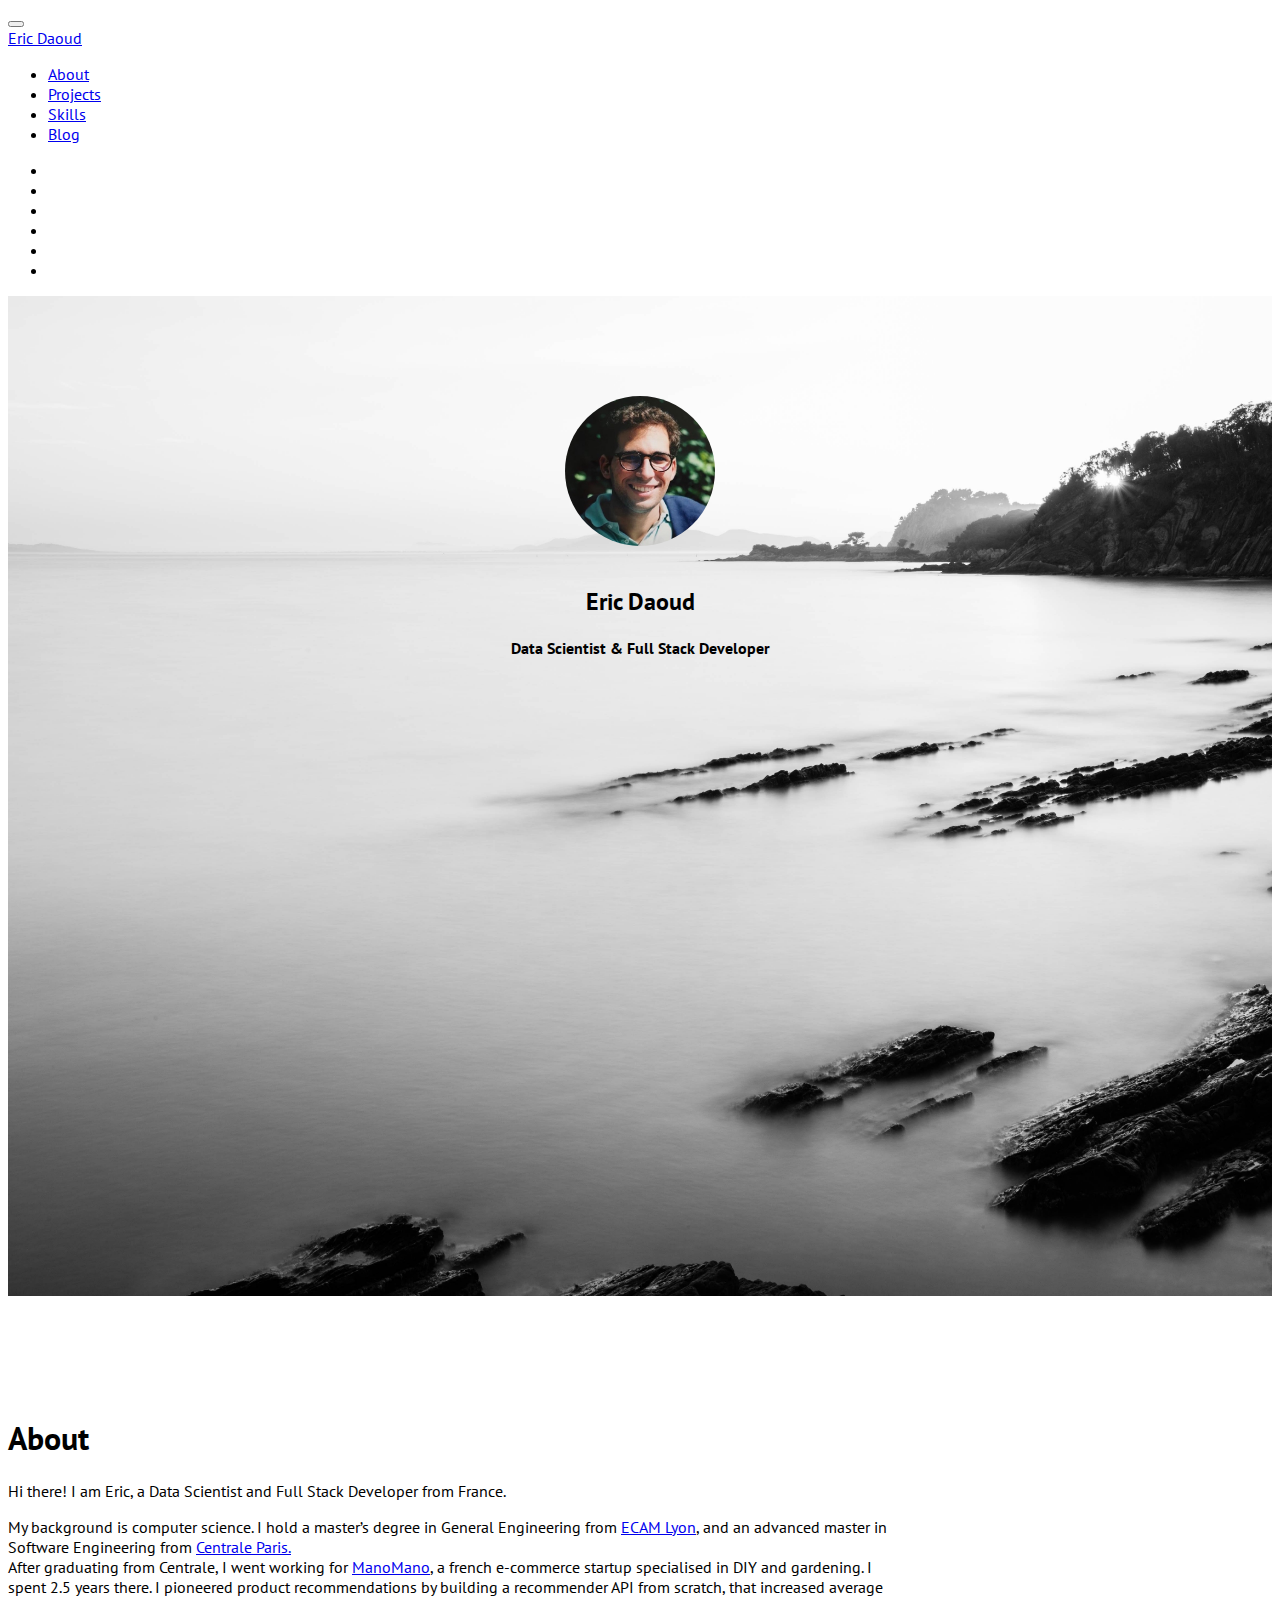
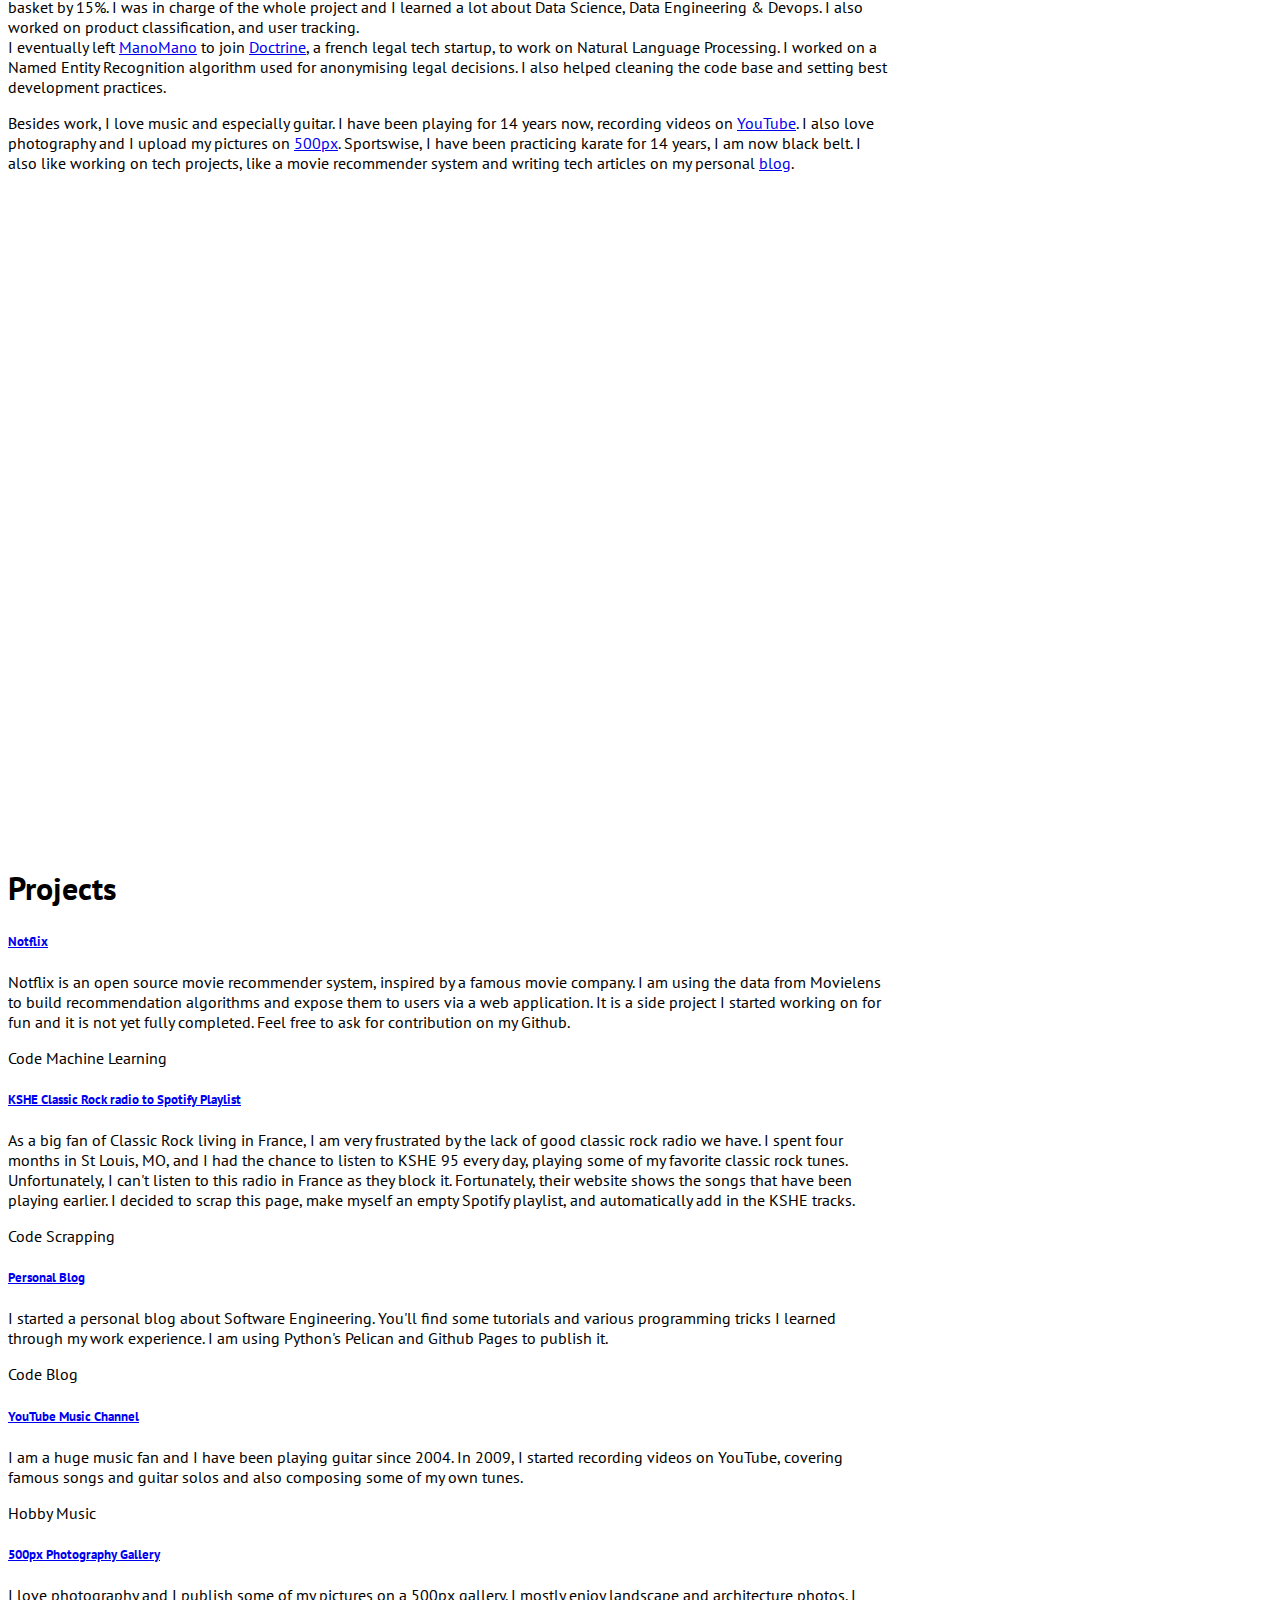
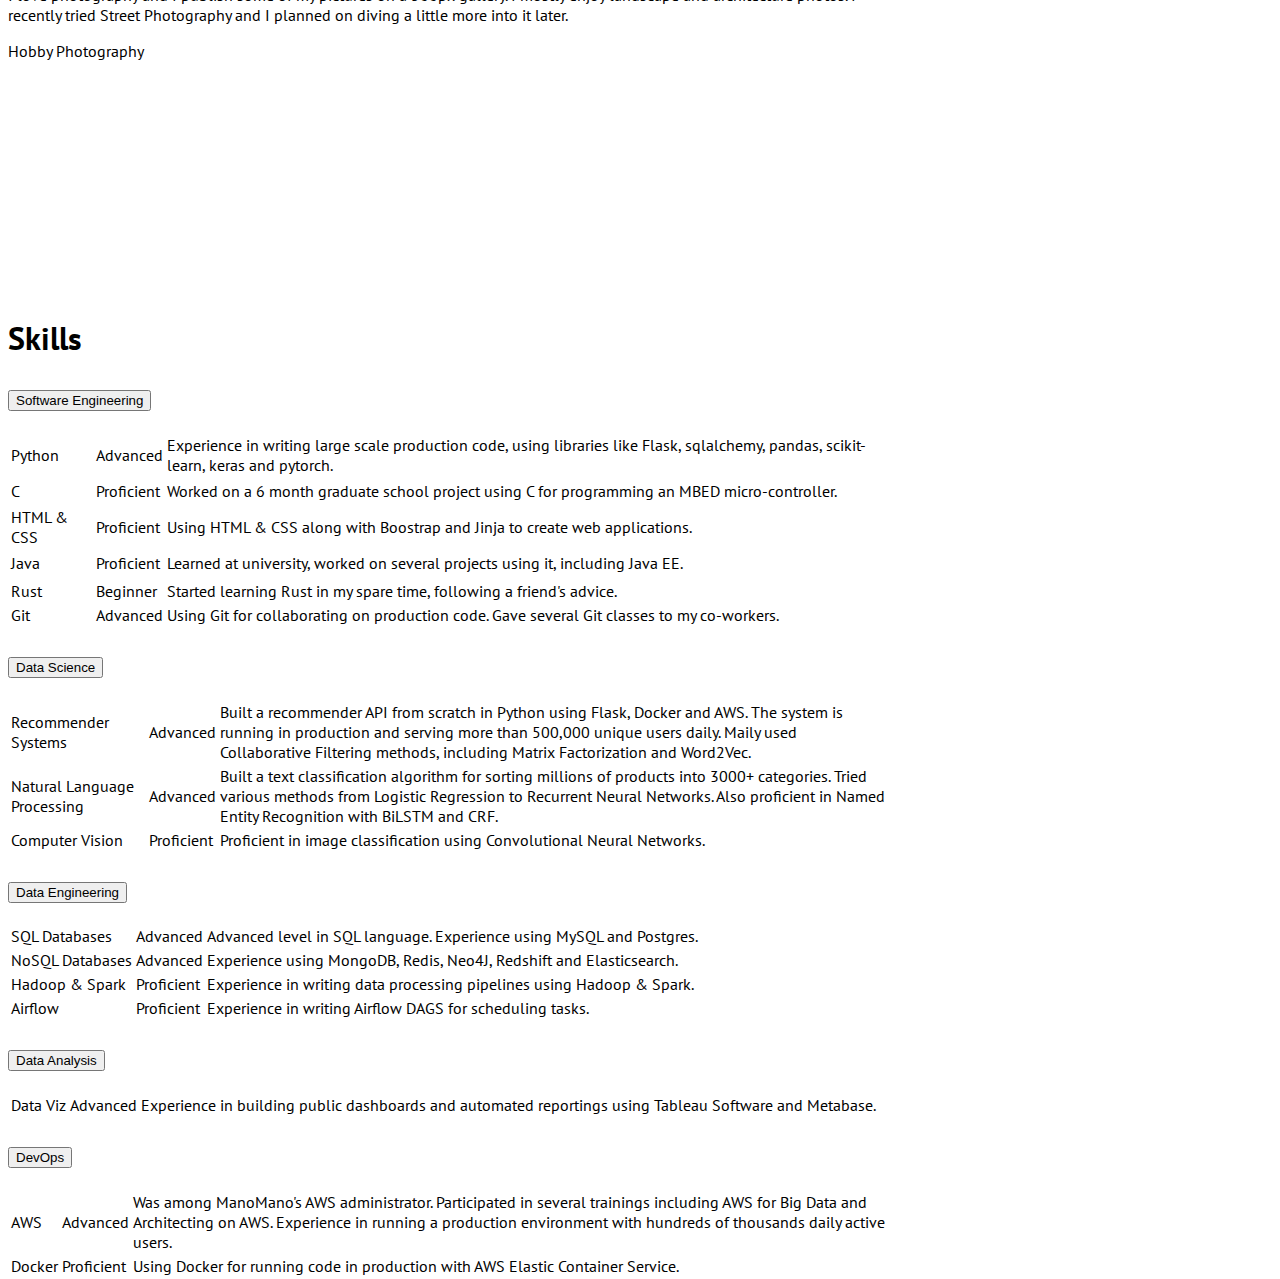
==== commit c69788de: "add gitlab" ====
--- a/index.html
+++ b/index.html
@@ -49,6 +49,7 @@
       <li class="nav-item"><a class="nav-link" href="https://twitter.com/ericdaoud"><i class="nav-link fab fa-twitter"></i></a></li>
       <li class="nav-item"><a class="nav-link" href="https://www.linkedin.com/in/ericdaoud/"><i class="nav-link fab fa-linkedin-in"></i></a></li>
       <li class="nav-item"><a class="nav-link" href="https://github.com/ericdaat"><i class="nav-link fab fa-github"></i></a></li>
+      <li class="nav-item"><a class="nav-link" href="https://gitlab.com/ericdaat"><i class="nav-link fab fa-gitlab"></i></a></li>
       <li class="nav-item"><a class="nav-link" href="https://500px.com/ericda"><i class="nav-link fab fa-500px"></i></a></li>
       <li class="nav-item"><a class="nav-link" href="https://www.youtube.com/user/ericmusic13"><i class="nav-link fab fa-youtube"></i></a></li>
     </ul>
@@ -144,7 +145,7 @@
       </div>
       <div id="collapseOne" class="collapse" aria-labelledby="headingOne" data-parent="#accordionExample">
         <div class="card-body">
-          <table class="table table-sm table-borderless">
+          <table class="table table-responsive-sm table-borderless">
             <tbody>
               <tr>
                 <td>Python</td>
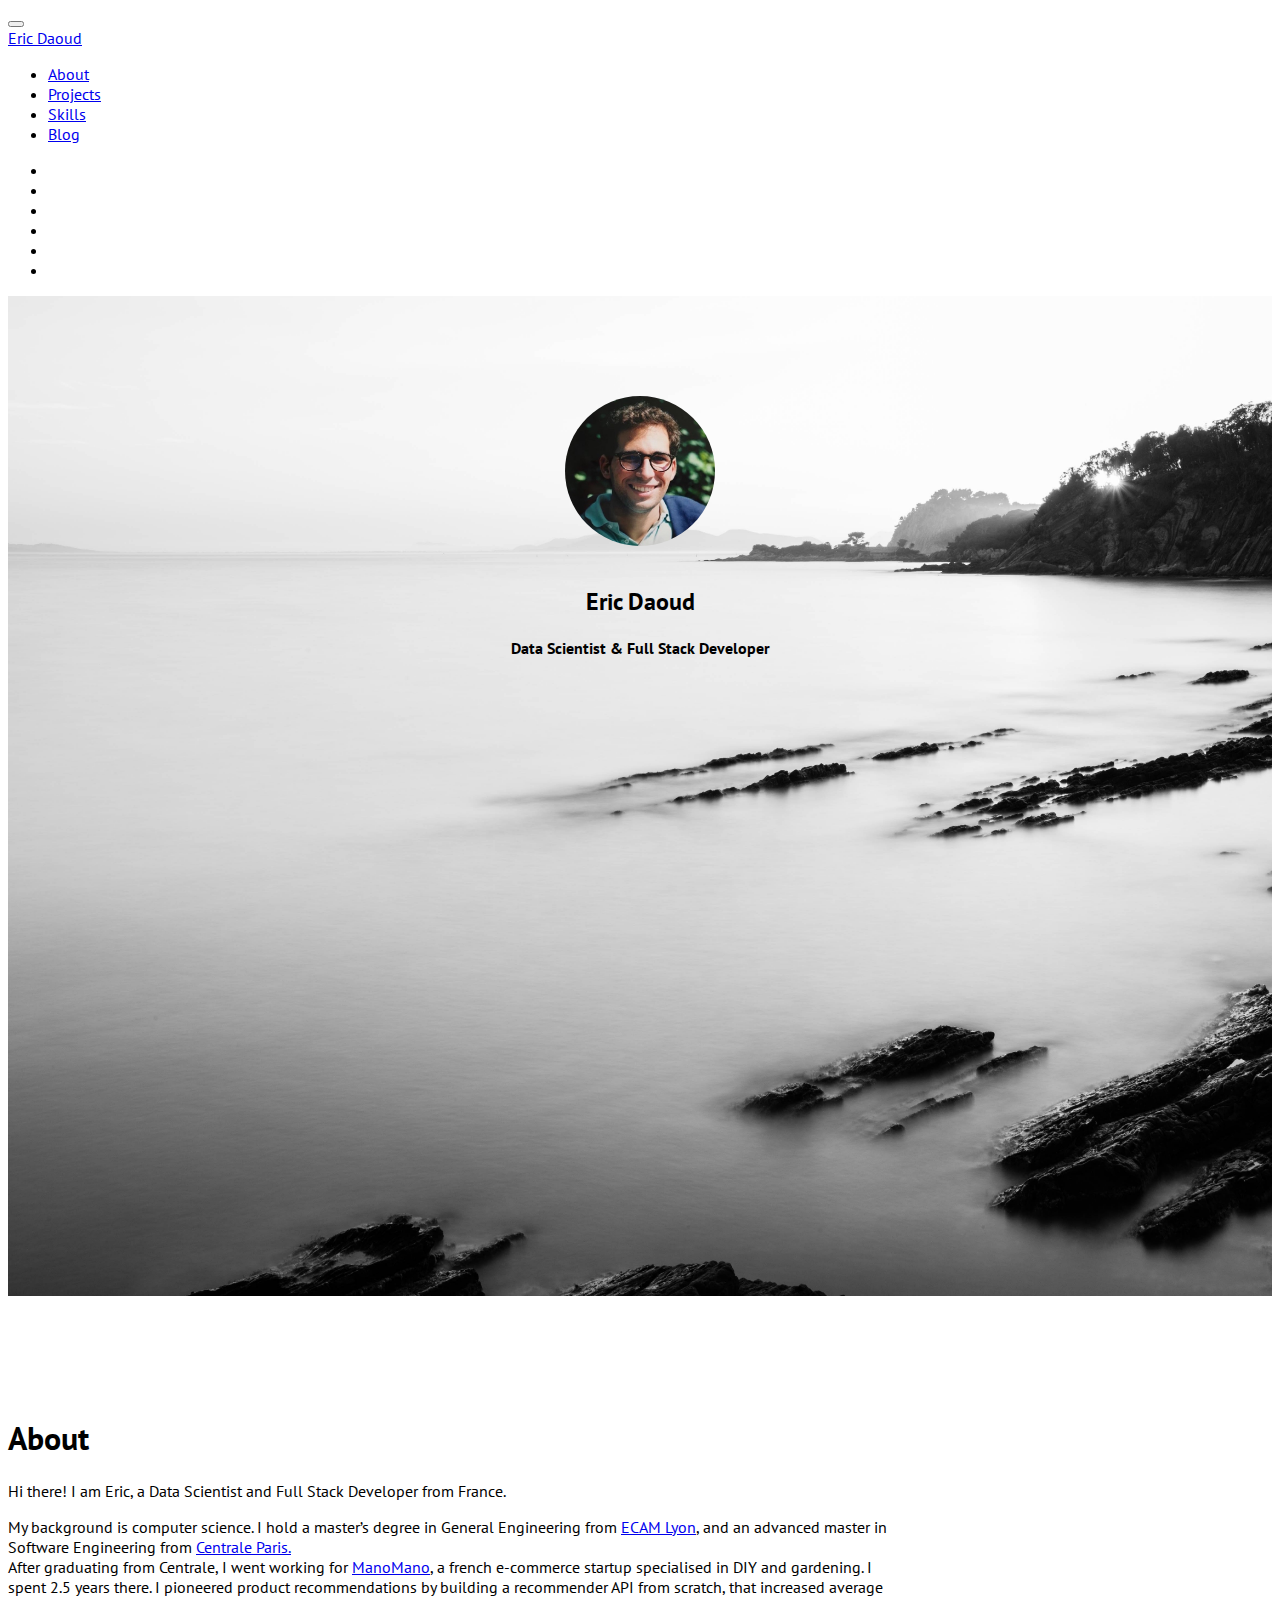
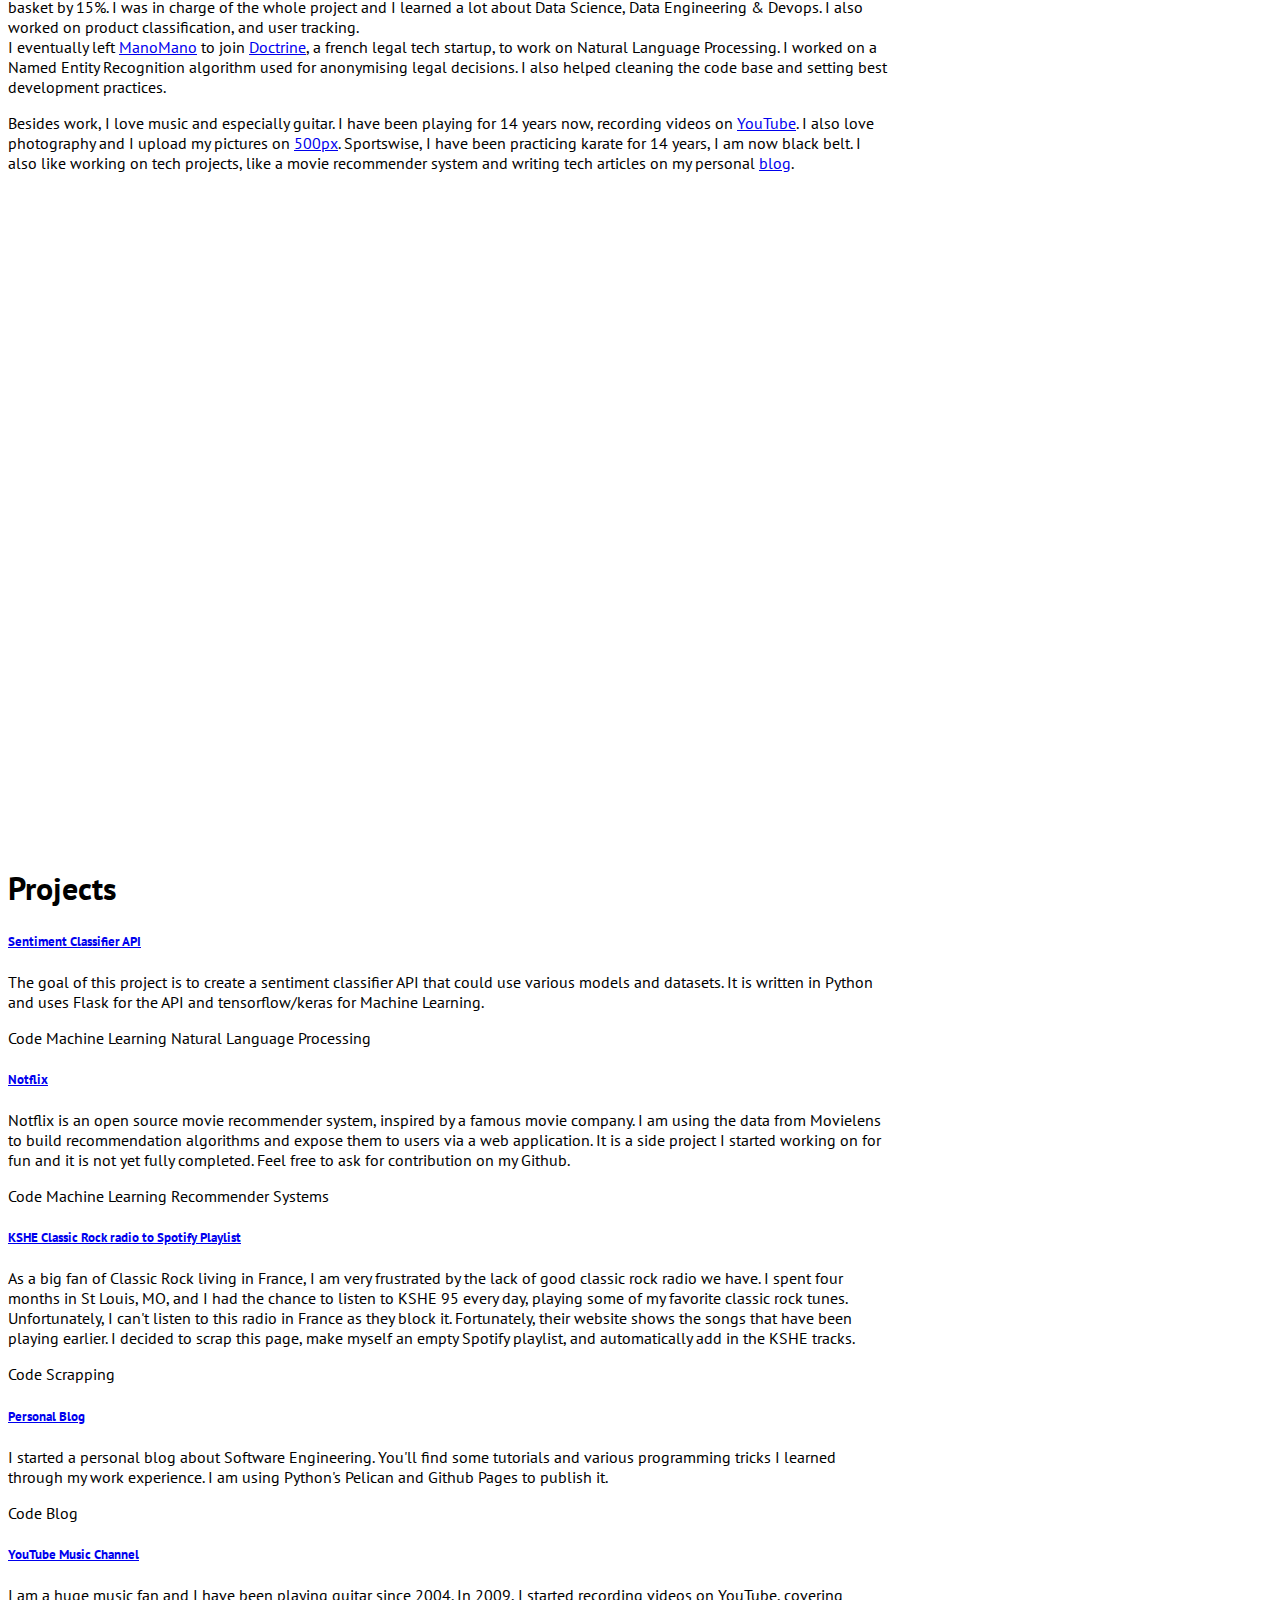
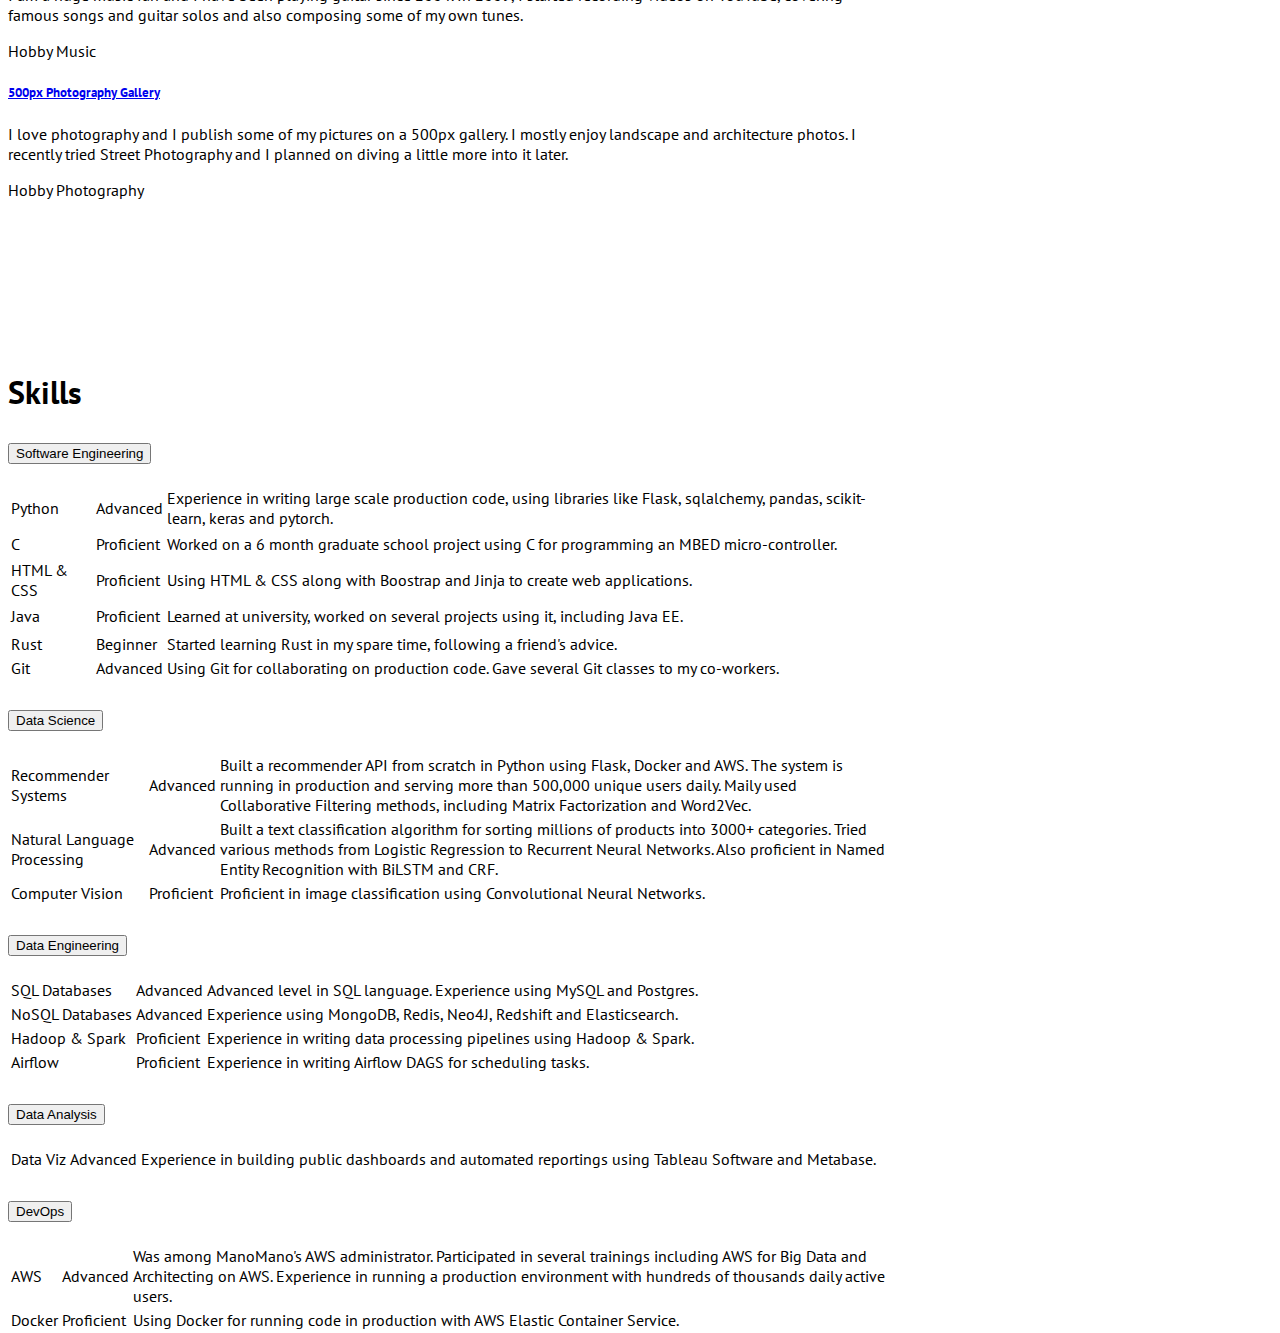
==== commit 680b685f: "Add sentiment-classifier project" ====
--- a/index.html
+++ b/index.html
@@ -80,12 +80,22 @@
 
   <div class="media mt-5">
     <div class="media-body">
-      <h5 class="mt-0"><a href="https://notflix.edaoud.com/">Notflix</a></h5>
-      <p>Notflix is an open source movie recommender system, inspired by a famous movie company. I am using the data from Movielens
-      to build recommendation algorithms and expose them to users via a web application. It is a side project I started working on 
-      for fun and it is not yet fully completed. Feel free to ask for contribution on my Github.</p>
-        <span class="badge badge-dark">Code</span>
-        <span class="badge badge-dark">Machine Learning</span>
+      <h5 class="mt-0"><a href="https://github.com/ericdaat/sentiment-classifier">Sentiment Classifier API</a></h5>
+      <p>The goal of this project is to create a sentiment classifier API that could use various models and datasets. 
+      It is written in Python and uses Flask for the API and tensorflow/keras for Machine Learning.</p>
+      <span class="badge badge-dark">Code</span>
+      <span class="badge badge-dark">Machine Learning</span>
+      <span class="badge badge-dark">Natural Language Processing</span>
+    </div>
+  </div>
+
+  <div class="media mt-5">
+    <div class="media-body">
+      <h5 class="mt-0"><a href="https://github.com/ericdaat/notflix">Notflix</a></h5>
+      <p>Notflix is an open source movie recommender system, inspired by a famous movie company. I am using the data from Movielens to build recommendation algorithms and expose them to users via a web application. It is a side project I started working on for fun and it is not yet fully completed. Feel free to ask for contribution on my Github.</p>
+      <span class="badge badge-dark">Code</span>
+      <span class="badge badge-dark">Machine Learning</span>
+      <span class="badge badge-dark">Recommender Systems</span>
     </div>
   </div>
 
@@ -135,6 +145,7 @@
 
   <div class="accordion" id="accordionExample">
     <div class="card">
+      
       <!-- Section -->
       <div class="card-header" id="headingOne">
         <h2 class="mb-0">
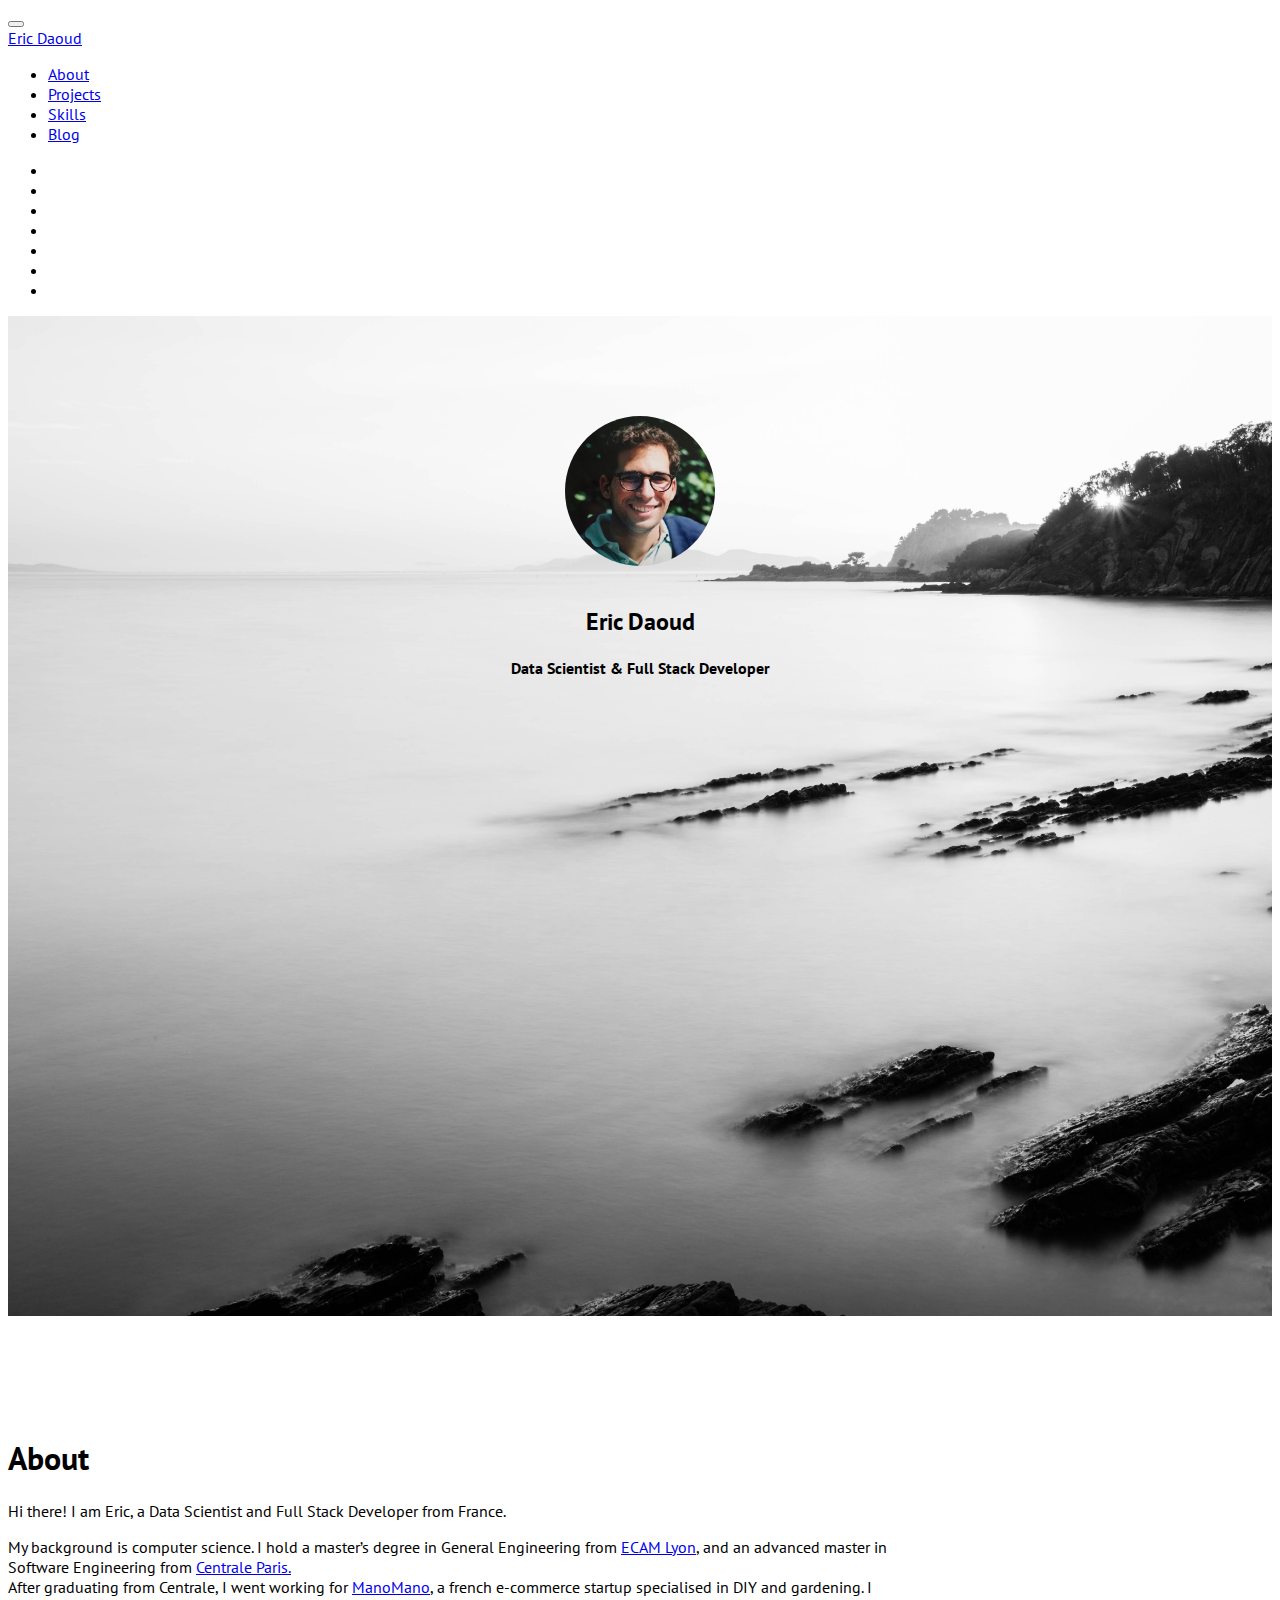
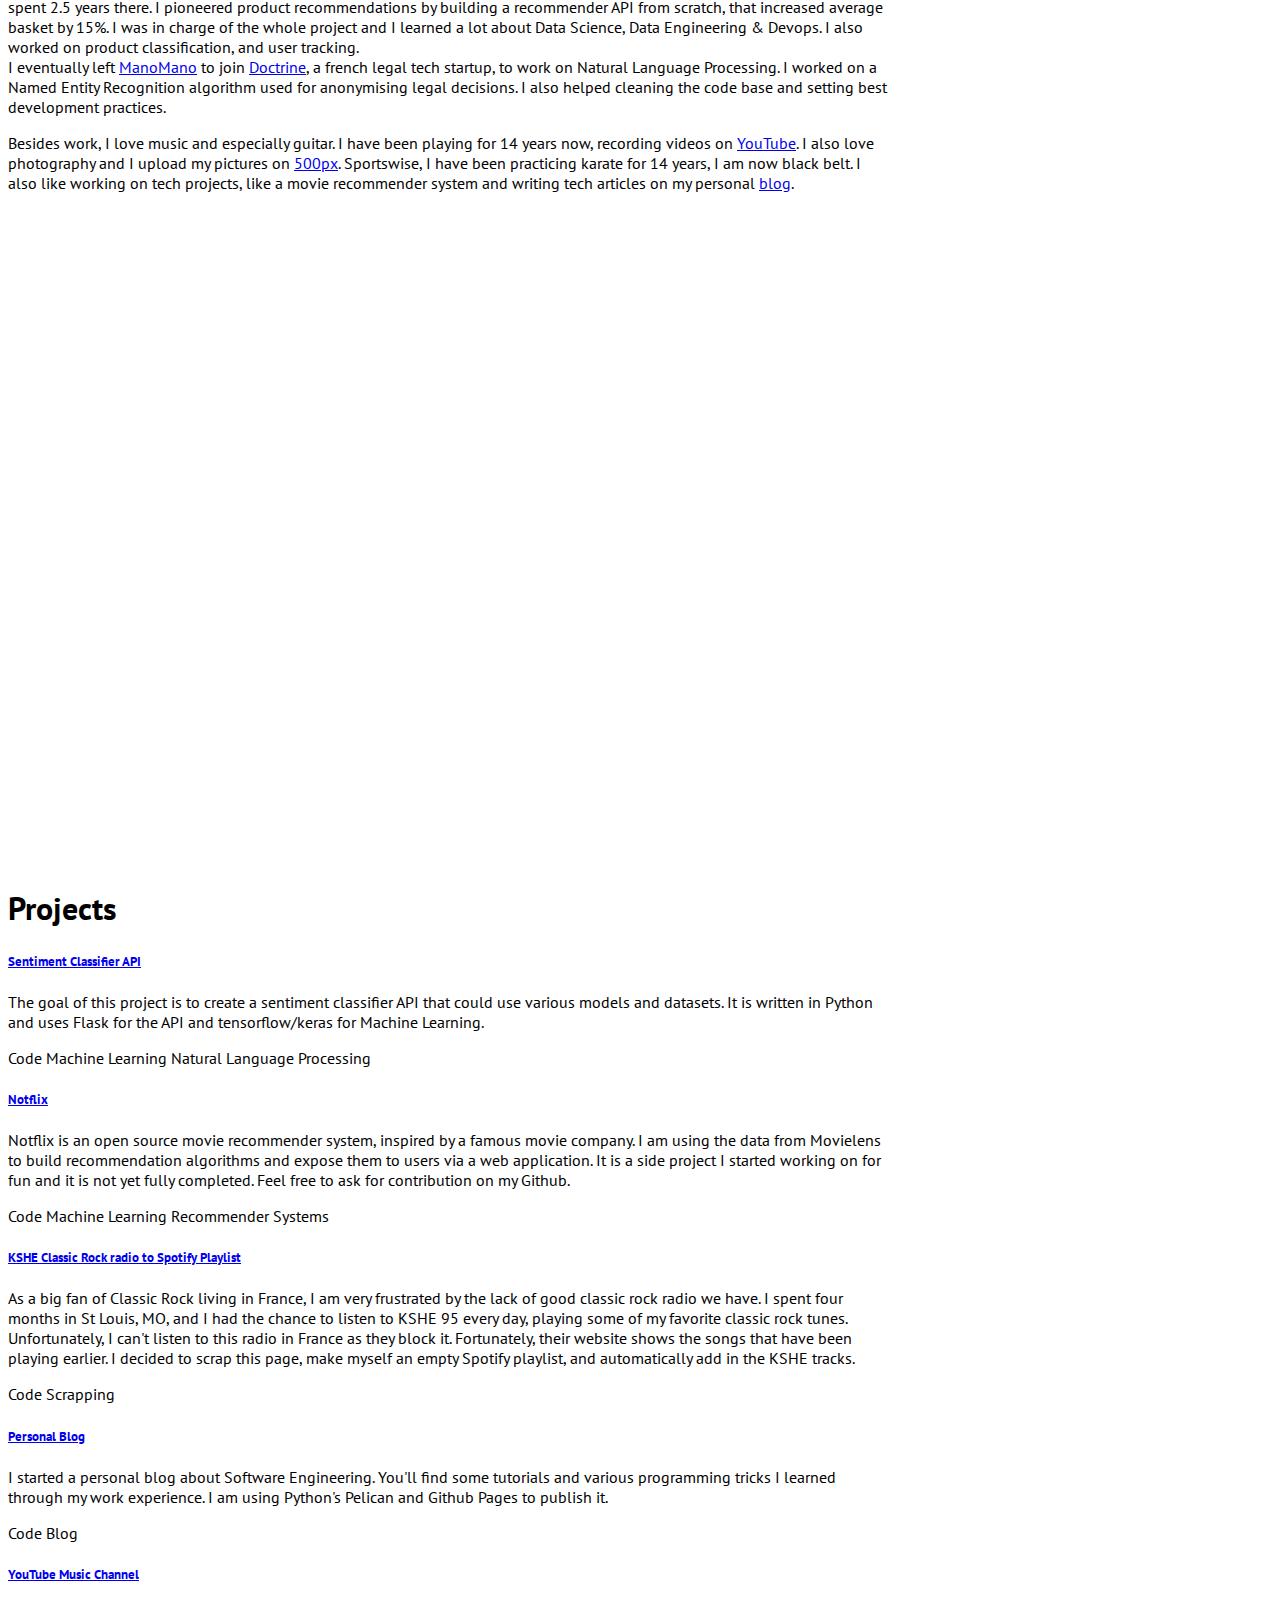
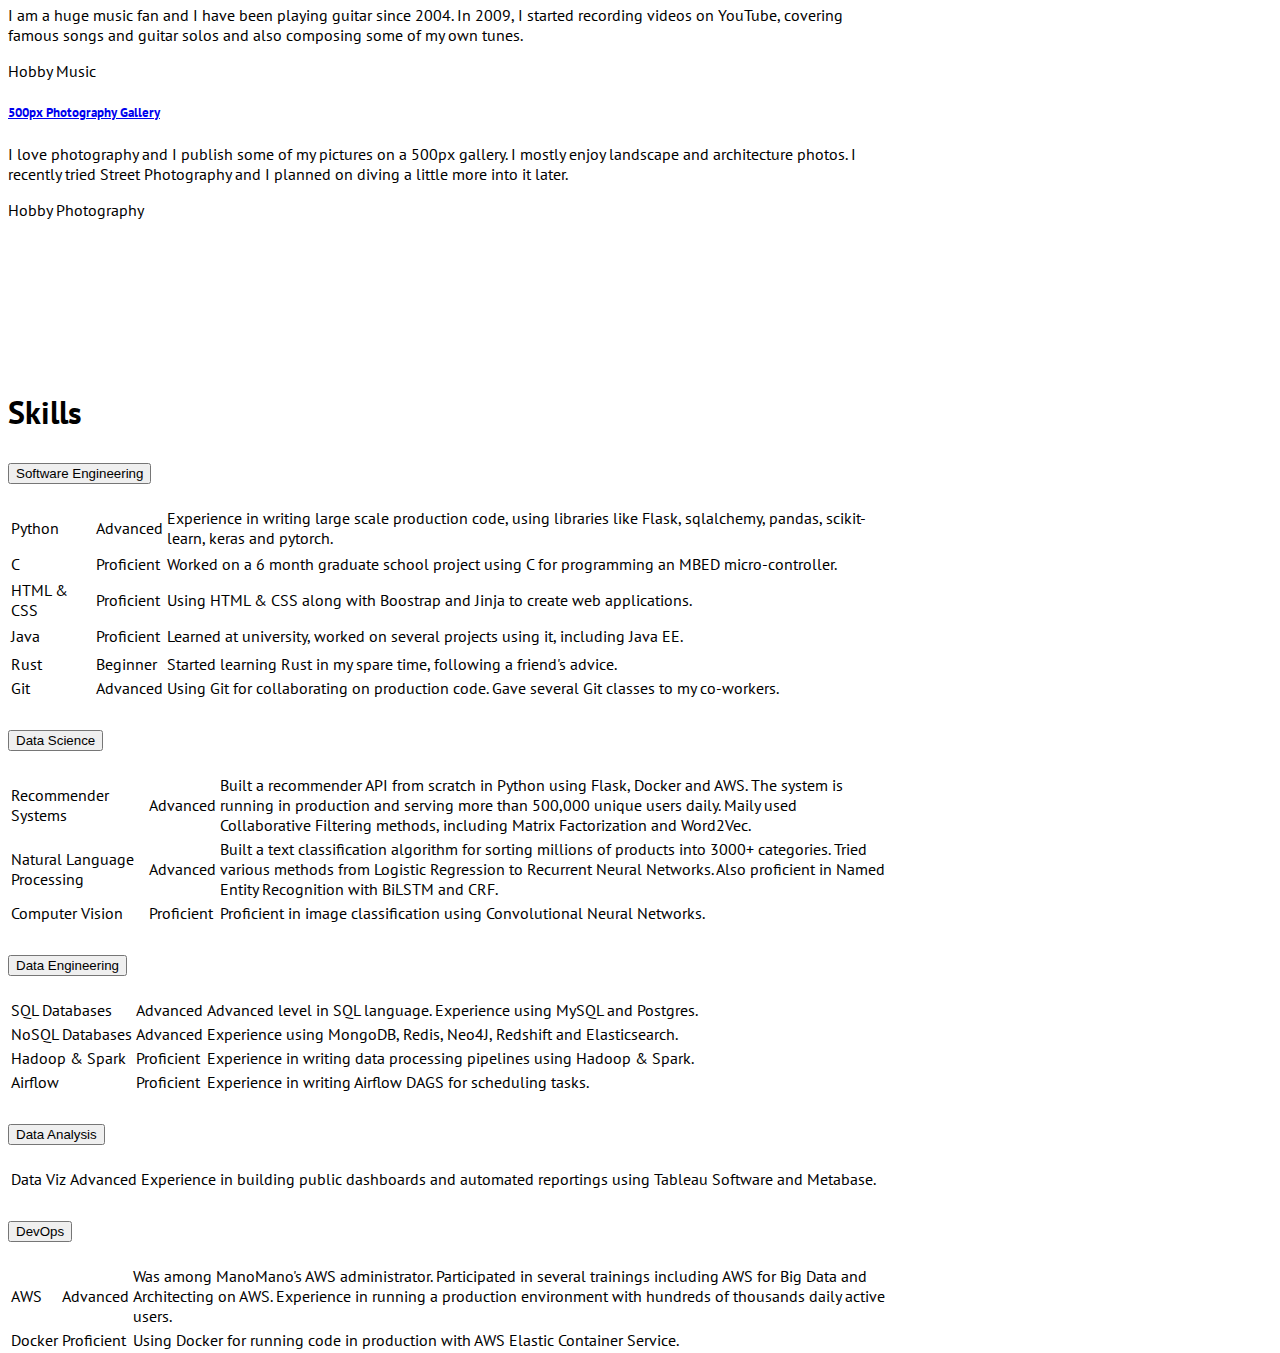
==== commit 5652fe6e: "add Dockerhub link" ====
--- a/index.html
+++ b/index.html
@@ -50,8 +50,10 @@
       <li class="nav-item"><a class="nav-link" href="https://www.linkedin.com/in/ericdaoud/"><i class="nav-link fab fa-linkedin-in"></i></a></li>
       <li class="nav-item"><a class="nav-link" href="https://github.com/ericdaat"><i class="nav-link fab fa-github"></i></a></li>
       <li class="nav-item"><a class="nav-link" href="https://gitlab.com/ericdaat"><i class="nav-link fab fa-gitlab"></i></a></li>
+      <li class="nav-item"><a class="nav-link" href="https://hub.docker.com/u/ericda"><i class="nav-link fab fa-docker"></i></a></li>
       <li class="nav-item"><a class="nav-link" href="https://500px.com/ericda"><i class="nav-link fab fa-500px"></i></a></li>
       <li class="nav-item"><a class="nav-link" href="https://www.youtube.com/user/ericmusic13"><i class="nav-link fab fa-youtube"></i></a></li>
+
     </ul>
   </div>
 </nav>
